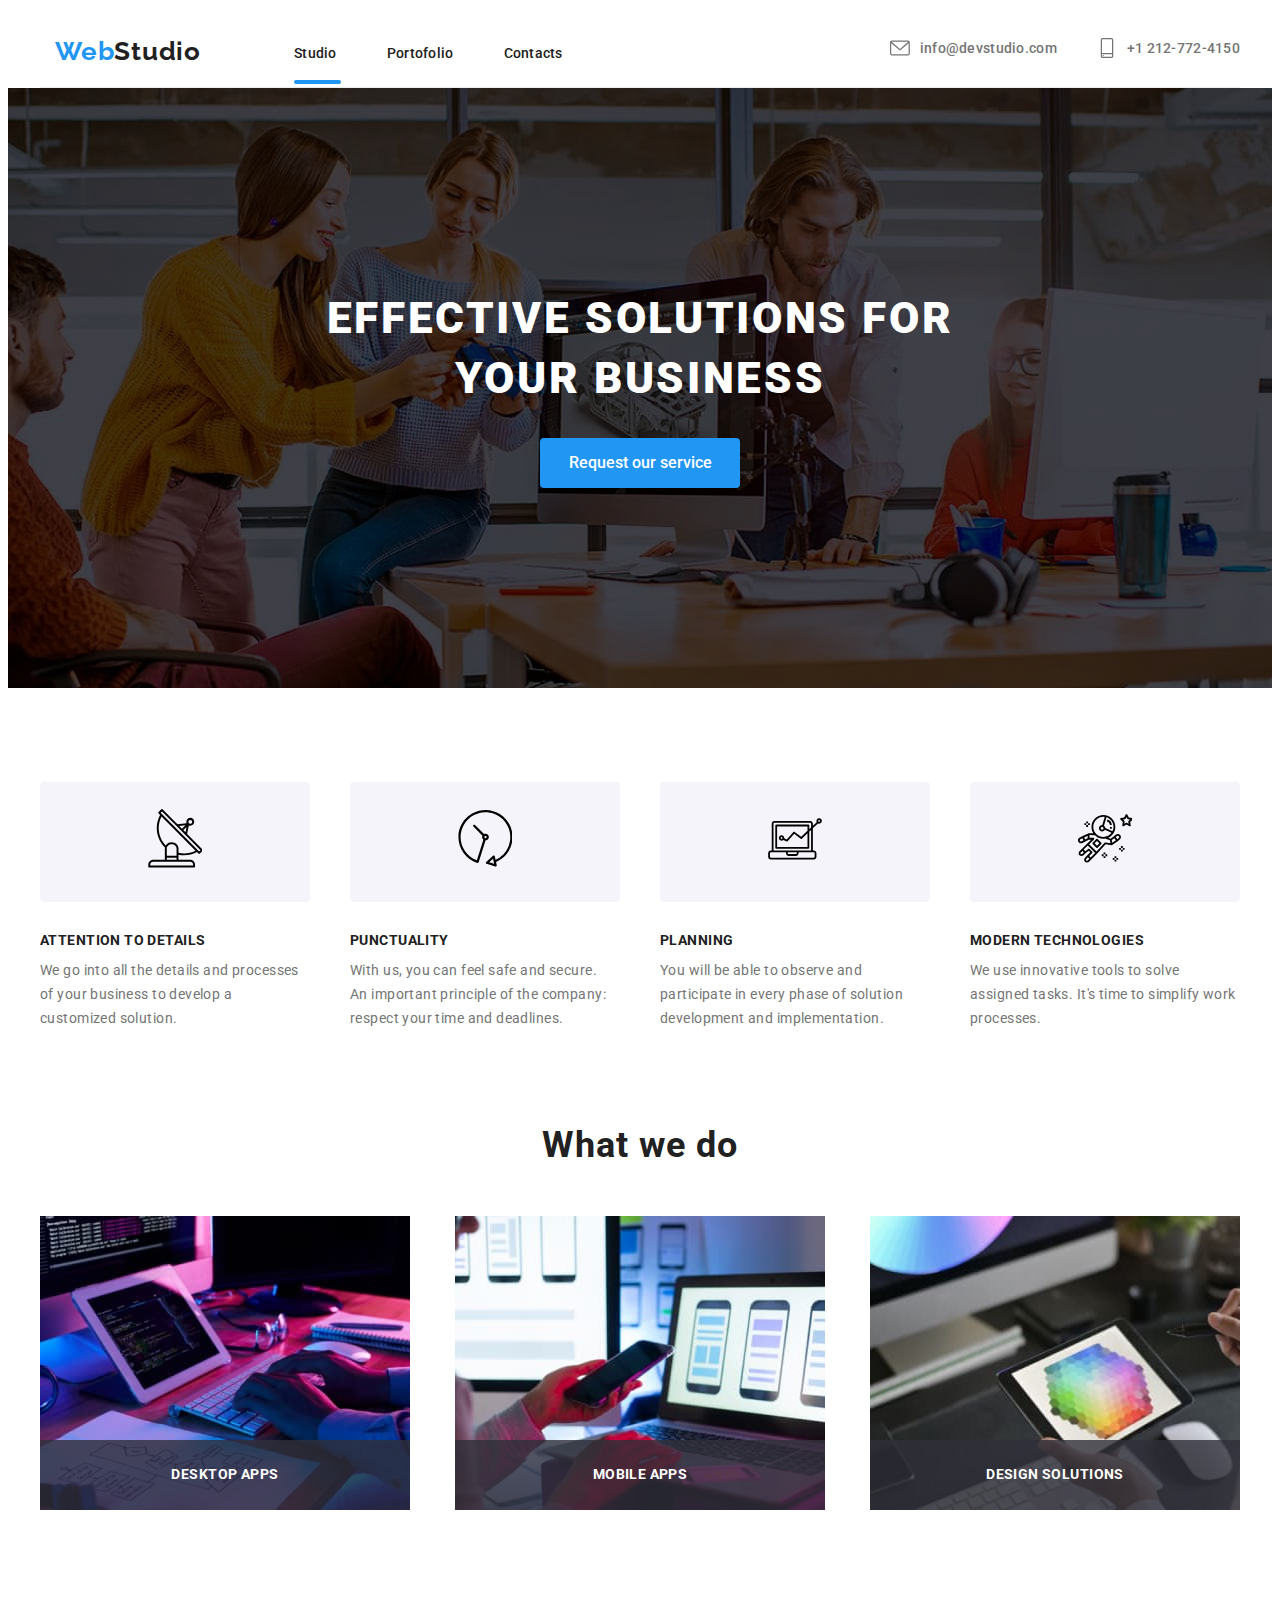
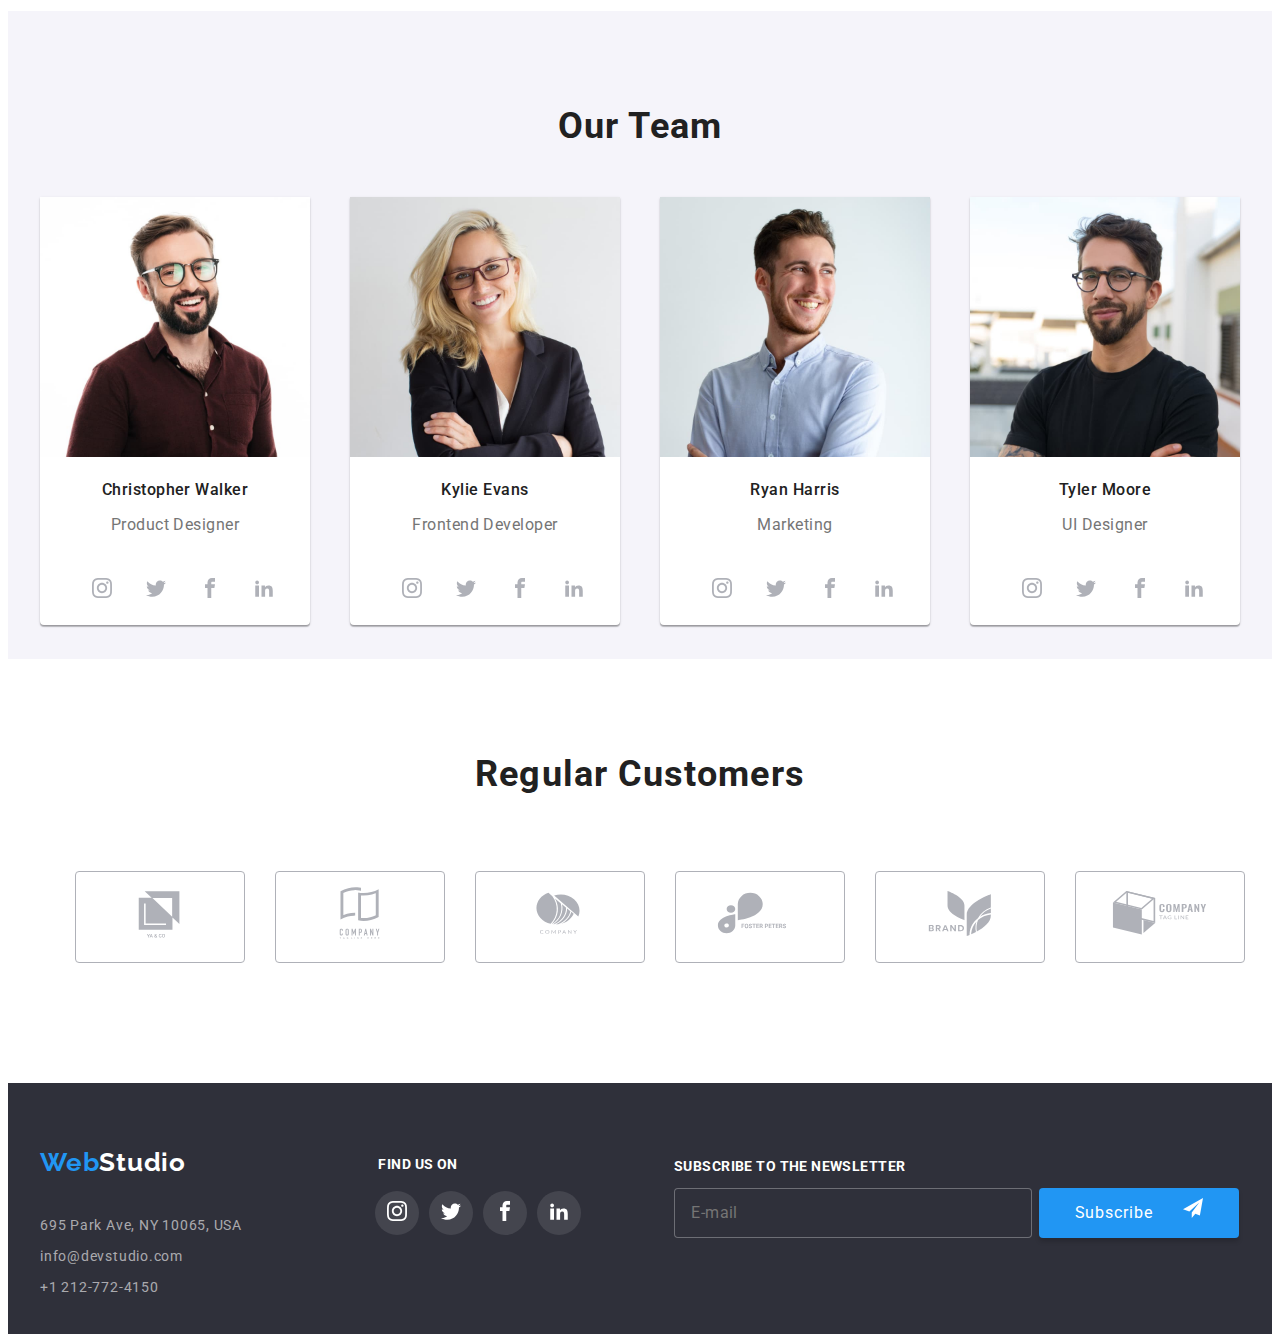
==== index.html @ bb729110 "Previous files" ====
<!DOCTYPE html>
<html lang="en">
  <head>
    <meta charset="UTF-8" />
    <meta http-equiv="X-UA-Compatible" content="IE=edge" />
    <meta name="viewport" content="width=device-width, initial-scale=1.0" />
    <link rel="preconnect" href="https://fonts.googleapis.com" />
    <link rel="preconnect" href="https://fonts.gstatic.com" crossorigin />
    <link
      href="https://fonts.googleapis.com/css2?family=Raleway:wght@700&family=Roboto:wght@400;500;700;900&display=swap"
      rel="stylesheet"
    />
    <link
      rel="stylesheet"
      href="node_modules/modern-normalize/modern-normalize.css"
    />
    <link rel="stylesheet" href="styles/styles.css" />
    <title>WebStudio</title>
  </head>
  <body>
    <div class="modal is-hidden" data-modal>
      <div class="inside-modal">
        <button class="modal-button" data-modal-close>
          <svg class="modal-svg"  >
                  <use href="images/icons.svg#icon-close-black-18dp-2-1"></use>
                </svg>
        </button>
        <div>
          <form class="formular-modal">
             <p class="title-modal"> Leave your information and we'll call you back</p>
             <div class="form-modal" > 
              <label class="label-modal"> Name
                <svg class="svg-name" width="12" height="12"  >
                  <use href="images/icons.svg#icon-Vector-5"></use>
                </svg>
                 <input class="modal-input"  type="name" name="name"  required/>
                </label>
           
            </div>
            <div class="form-modal">
             <label class="label-modal">
                Telephone
                <svg class="svg-name"  width="13" height="13"  >
                  <use href="images/icons.svg#icon-Vector-6"></use>
                </svg>
               <input class="modal-input" type="tel" name="phone_number" required />
            </label>
            </div>
            <div class="form-modal">
           <label class="label-modal">
           E-mail
                <svg class="svg-name" width="12" height="12"  >
                  <use href="images/icons.svg#icon-Vector-7"></use>
                </svg>
              <input class="modal-input" type="email" name="email" required/>
           </label>
            </div>
            <div class="form-modal">
              <label class="label-modal">
           Comments
         <textarea class="modal-input-feedback label-modal" name="feedback" placeholder="Enter the text"></textarea>
          </label>
          </div>
        <label class="label-modal terms">
         
          <input class="checkbox" type="checkbox" name="Terms" required>
          <span class="replace-checkbox">
              <svg  >
                  <use href="images/icons.svg#check-mark"></use>
                </svg>
              </span>
          I agree with the letter and accept the<a class="condition" href="">Terms and Conditions</a> 
        </label>
           <label >
         <button class="button-formular" type="submit">Send</button>
         </form>
        </div>
      </div>
    </div>
    <div class="container-header">
      <div class="section">
        <header class="header">
          <h2 class="logo">
            <a class="title" href="index.html"
              >Web<span class="title2">Studio</span></a>
          </h2>
          <nav>
            <ul class="unstyled-list navigation-list">
              <li class="left-navigation-item">
                <a class="navigation-item active-link" href="index.html">Studio</a>
              </li>
              <li class="left-navigation-item">
                <a class="navigation-item" href="portofolio.html">Portofolio</a>
              </li>
              <li lass="left-navigation-item">
                <a class="navigation-item" href="contacts.html">Contacts</a>
              </li>
           </ul>
          </nav>
          <ul class="unstyled-list right-navigation-list">
            <li class="icon-item-header">
              <a class="navigation-item right-item"  href="mailto:info@devstudio.com">info@devstudio.com
                <svg class="navigation-item" width="20" height="20" fill="#757575">
                  <use href="images/icons.svg#icon-envelope-hover-1"></use>
                </svg>
                 </a>
            </li>
            <li class="icon-item-header">
                <a class="navigation-item right-item " href="tel:+12127724150"
                >+1 212-772-4150 
                <svg class="navigation-item" width="20" height="20" fill="#757575">
                  <use  href="images/icons.svg#icon-smartphone"></use>
                </svg>
              </a>
            </li>
          </ul>
        </header>
      </div>
    </div>
    <main>
      <div class="container-main">
        <div class="section">
          <section class="hero-section">
            <h1 class="title-main">
              EFFECTIVE SOLUTIONS FOR <br />
              YOUR BUSINESS
            </h1>
            <button data-modal-open class="main-button">Request our service</button>
          </section>
        </div>
      </div>
      <div class="container">
        <div class="section">
          <section>
            <ul class="unstyled-list objectives-list">
              <li >
                <div class="container-icon">
                    <a  href="">
                   <svg  width="54.83" height="60.66">
                  <use href="images/icons.svg#icon-Vector"></use>
                </svg>
              </a>
            </div> 
                <h3 class="objectives-item">ATTENTION TO DETAILS</h3>
                <p class="objectives-explication">
                  We go into all the details and processes
                  <br />
                  of your business to develop a <br />
                  customized solution.
                </p>
              </li>
              <li>
           <div class="container-icon">
               <a  href="">
                <svg width="54.83" height="60.66">
                  <use href="images/icons.svg#icon-Vector-4"></use>
                </svg>
              </a>
            </div> 
                <h3 class="objectives-item">PUNCTUALITY</h3>
                <p class="objectives-explication">
                  With us, you can feel safe and secure.
                  <br />
                  An important principle of the company:
                  <br />
                  respect your time and deadlines.
                </p>
              </li>
              <li>
               <div class="container-icon">   
                <a class="objectives-icon"   href="">
                <svg  width="70" height="53.69">
                  <use href="images/icons.svg#icon-Vector-2"></use>
                </svg>
              </a>
            </div>
                <h3 class="objectives-item">PLANNING</h3>
                <p class="objectives-explication">
                  You will be able to observe and <br />
                  participate in every phase of solution
                  <br />
                  development and implementation.
                </p>
              </li>
              <li>
                  <div class="container-icon">
                    <a  href="">
                <svg  width="54.83" height="60.66">
                  <use href="images/icons.svg#icon-astronaut-1"></use>
                </svg>
              </a>
            </div> 
                <h3 class="objectives-item">MODERN TECHNOLOGIES</h3>
                <p class="objectives-explication">
                  We use innovative tools to solve <br />
                  assigned tasks. It's time to simplify work
                  <br />
                  processes.
                </p>
              </li>
            </ul>
          </section>
        </div>
      </div>
      <div class="container">
        <div class="section">
          <section>
            <h2 class="job-title">What we do</h2>

            <ul class="unstyled-list job-list">
              <li>
                <img
                  height="294"
                  width="370"
                  src="images/comp3.jpg"
                  alt="comp1"
                />
                <div class="name-apps"> DESKTOP APPS</div>
              </li>
              <li>
                <img
                  height="294"
                  width="370"
                  src="images/comp2.jpg"
                 
                  alt="comp2"
                />
                 <div class="name-apps"> MOBILE APPS</div>
              </li>
              <li>
                <img
                  height="294"
                  width="370"
                  src="images/comp.jpg"
                  alt="comp3"
                />
                 <div class="name-apps"> DESIGN SOLUTIONS</div>
              </li>
            </ul>
          </section>
        </div>
      </div>
      <div class="container-team">
        <div class="section">
          <section class="team-section">
            <h2 class="team-title">Our Team</h2>
            <ul class="unstyled-list member-list">
              <li>
                <div class="member-list-item">
                  <img
                    height="260"
                    width="270"
                    src="images/img.jpg"
                    alt="chris"
                  />
                  <h3 class="name-item">Christopher Walker</h3>
                  <p class="job-item">Product Designer</p>
                  <div class="sm-icons">
                    <ul class="unstyled-list">
                      <li class="icon-item">
                        <a href="">
                           <svg class="item-svg" width="20" height="20">
                            <use href="images/icons.svg#icon-instagram"></use>
                          </svg>
                        </a>
                      </li>
                      <li class="icon-item">
                        <a href="">
                          <svg class="item-svg" width="20" height="20">
                            <use href="images/icons.svg#icon-twitter"></use>
                          </svg>
                        </a>
                      </li>
                      <li class="icon-item">
                        <a href="">
                          <svg class="item-svg" width="20" height="20">
                            <use href="images/icons.svg#icon-facebook"></use>
                          </svg>
                        </a>
                      </li>
                      <li class="icon-item">
                        <a href="">
                          <svg class="item-svg" width="20" height="20">
                            <use href="images/icons.svg#icon-linkedin2"></use>
                          </svg>
                        </a>
                      </li>
                    </ul>
                  </div>
                </div>
              </li>
              <li>
                <div class="member-list-item">
                  <img
                    height="260"
                    width="270"
                    src="images/img-1.jpg"
                    alt="kylie"
                  />
                  <h3 class="name-item">Kylie Evans</h3>
                  <p class="job-item">Frontend Developer</p>
                  <div class="sm-icons">
                    <ul class="unstyled-list">
                      <li class="icon-item">
                        <a  href="">
                          <svg class="item-svg" width="20" height="20">
                            <use href="images/icons.svg#icon-instagram"></use>
                          </svg>
                        </a>
                      </li>
                      <li class="icon-item">
                        <a href="">
                          <svg class="item-svg" width="20" height="20">
                            <use href="images/icons.svg#icon-twitter"></use>
                          </svg>
                        </a>
                      </li>
                      <li class="icon-item">
                        <a href="">
                          <svg class="item-svg" width="20" height="20">
                            <use href="images/icons.svg#icon-facebook"></use>
                          </svg>
                        </a>
                      </li>
                      <li class="icon-item">
                        <a href="">
                          <svg class="item-svg" width="20" height="20">
                            <use href="images/icons.svg#icon-linkedin2"></use>
                          </svg>
                        </a>
                      </li>
                    </ul>
                  </div>
                </div>
              </li>
              <li>
                <div class="member-list-item">
                  <img
                    height="260"
                    width="270"
                    src="images/img-2.jpg"
                    alt="ryan"
                  />
                  <h3 class="name-item">Ryan Harris</h3>
                  <p class="job-item">Marketing</p>
                  <div class="sm-icons">
                    <ul class="unstyled-list">
                      <li class="icon-item">
                        <a href="">
                          <svg class="item-svg" width="20" height="20">
                            <use href="images/icons.svg#icon-instagram"></use>
                          </svg>
                        </a>
                      </li>
                      <li class="icon-item">
                        <a href="">
                          <svg class="item-svg" width="20" height="20">
                            <use href="images/icons.svg#icon-twitter"></use>
                          </svg>
                        </a>
                      </li>
                      <li class="icon-item">
                        <a href="">
                          <svg class="item-svg" width="20" height="20">
                            <use href="images/icons.svg#icon-facebook"></use>
                          </svg>
                        </a>
                      </li>
                      <li class="icon-item">
                        <a href="">
                          <svg class="item-svg" width="20" height="20">
                            <use href="images/icons.svg#icon-linkedin2"></use>
                          </svg>
                        </a>
                      </li>
                    </ul>
                  </div>
                </div>
              </li>
              <li>
                <div class="member-list-item">
                  <img
                    height="260"
                    width="270"
                    src="images/img-3.jpg"
                    alt="tyler"
                  />
                  <h3 class="name-item">Tyler Moore</h3>
                  <p class="job-item">UI Designer</p>
                  <div class="sm-icons">
                    <ul class="unstyled-list team-icons">
                      <li class="icon-item">
                        <a href="">
                          <svg class="item-svg" width="20" height="20">
                            <use href="images/icons.svg#icon-instagram"></use>
                          </svg>
                        </a>
                      </li>
                      <li class="icon-item">
                        <a href="">
                          <svg class="item-svg" width="20" height="20">
                            <use href="images/icons.svg#icon-twitter"></use>
                          </svg>
                        </a>
                      </li>
                      <li class="icon-item">
                        <a href="">
                          <svg class="item-svg" width="20" height="20">
                            <use href="images/icons.svg#icon-facebook"></use>
                          </svg>
                        </a>
                      </li>
                      <li class="icon-item">
                        <a href="">
                          <svg class="item-svg" width="20" height="20">
                            <use href="images/icons.svg#icon-linkedin2"></use>
                          </svg>
                        </a>
                      </li>
                    </ul>
                  </div>
                </div>
              </li>
            </ul>
          </section>
        </div>
      </div>
         <div class="container">
        <div class="section">
          <section class="customers">
            <h2 class="customer-title">Regular Customers</h2>
            <ul class="unstyled-list list-customers">
              <li class="customer-item">
                <a href="">
                  <svg class="item-svg-customer" width="106" height="60" fill="#afb1b8">
                    <use href="images/icons.svg#icon-Logo-5"></use>
                  </svg>
                </a>
              </li>
               <li class="customer-item">
                <a href="">
                  <svg class="item-svg-customer" width="106" height="60" fill="#afb1b8">
                    <use href="images/icons.svg#icon-Logo-4"></use>
                  </svg>
                </a>
              </li>
               <li class="customer-item">
                <a href="">
                  <svg class="item-svg-customer" width="106" height="60" fill="#afb1b8">
                    <use href="images/icons.svg#icon-Logo-3"></use>
                  </svg>
                </a>
              </li>
               <li class="customer-item">
                <a href="">
                  <svg class="item-svg-customer" width="106" height="60" fill="#afb1b8">
                    <use href="images/icons.svg#icon-Logo-2"></use>
                  </svg>
                </a>
              </li>
               <li class="customer-item">
                <a href="">
                  <svg class="item-svg-customer" width="106" height="60" fill="#afb1b8">
                    <use href="images/icons.svg#icon-Logo-1"></use>
                  </svg>
                </a>
              </li>
               <li class="customer-item">
                <a href="">
                  <svg class="item-svg-customer" width="106" height="60" fill="#afb1b8">
                    <use href="images/icons.svg#icon-Logo"></use>
                  </svg>
                </a>
              </li>
            </ul>
          </section>
        </div>
         </div>
    </main>
    <div class="container-footer">
      <div class="section">
        <footer class="footer">
          <div class="contact-footer">
          <h2 class="logo-footer">
            <a class="title" href="index.html"
              >Web<span class="title-white">Studio</span></a
            >
          </h2>
          <address>
            <ul class="unstyled-list address-footer">
              <li>
                <a
                  class="item-footer"
                  href="https://www.bing.com/maps?ty=18&q=695+Park+Ave%2C+New+York%2C+New+York+10065%2C+Statele+Unite+Ale+Americii&mb=40.772362%7E-73.971508%7E40.764636%7E-73.957908&ppois=40.768499_-73.964708_695+Park+Ave%2C+New+York%2C+New+York+10065%2C+Statele+Unite+Ale+Americii_%7E&cp=40.768582%7E-73.794479&v=2&sV=1&FORM=MIRE&qpvt=695+Park+Ave%2C+NY+10065%2C+USA+map&lvl=11.0"
                  >695 Park Ave, NY 10065, USA</a
                >
              </li>
              <li>
                <a class="item-footer" href="mailto:info@devstudio.com"
                  >info@devstudio.com</a
                >
              </li>
              <li>
                <a class="item-footer" href="tel:+12127724150"
                  >+1 212-772-4150</a
                >
              </li>
            </ul>
            
          </address>
          </div>
                  <div class="svg-footer">
               <h4 class="find-us-title">Find us on</h4>
              <ul class="unstyled-list footer-list-svg">
                <li class="svg-footer-item">
                    <a href="">
                          <svg class="item-svg"  width="20" height="20" fill="white">
                            <use class="item-svg" href="images/icons.svg#icon-instagram"></use>
                          </svg>
                        </a>
                </li>
                  <li class="svg-footer-item">
                    <a href="">
                          <svg class="item-svg" width="20" height="20" fill="white">
                            <use href="images/icons.svg#icon-twitter"></use>
                          </svg>
                        </a>
                </li>
                  <li class="svg-footer-item">
                    <a href="">
                          <svg class="item-svg" width="20" height="20" fill="white">
                            <use href="images/icons.svg#icon-facebook"></use>
                          </svg>
                        </a>
                </li>
                  <li class="svg-footer-item">
                    <a href="">
                          <svg class="item-svg" width="20" height="20" fill="white">
                            <use href="images/icons.svg#icon-linkedin2"></use>
                          </svg>
                        </a>
                </li>
              </ul>
            </div>
            <div class="formular-footer">
            <form>
              <label>
                <p class="subscribe-footer">Subscribe to the newsletter</p>
                <input class="form-input" type="email" name="email" required  placeholder="E-mail" />
              </label>
             <button class="form-button" type="submit">Subscribe
               <svg class="svg-form"  width="20" height="20" fill="white">
                 <use  href="images/icons.svg#icon-icon-send"></use>
                </svg>
             </button>
            </form>
          </div>
          </div>
          
        </footer>
      </div>
    </div>
     <script src="./js/modal.js"></script>
  </body>
</html>
---- styles/styles.css ----
body {
  font-family: "Roboto";
  font-style: normal;
  font-weight: 400;
  font-size: 26px;
  line-height: 31px;
  letter-spacing: 0.03em;
}
.container {
  width: 1200px;
  margin: 0px auto;
}
.section {
  width: 1200px;
  margin: auto;
  padding: 94px, 0px;
}
.unstyled-list {
  list-style: none;
}

/*HeaderSection*/
.container-header {
  background-color: #ffffff;
}
.header {
  background-color: #ffffff;
  box-sizing: border-box;
  width: 100%;
  height: 80px;
  display: flex;
  border-bottom: 1px solid #ececec;
}
.logo {
  margin: 24px 93px 25px 15px;
}
.title {
  font-family: "Raleway";
  font-style: normal;
  line-height: 31px;
  font-size: 26px;
  text-decoration: none;
  color: #2196f3;
}

.navigation-item {
  color: #212121;
  font-weight: 500;
  font-size: 14px;
  line-height: 16px;
  letter-spacing: 0.02em;
  text-decoration: none;
  transition: color 250ms cubic-bezier(0.4, 0, 0.2, 1);
}

.title {
  font-family: "Raleway";
  font-style: normal;
  line-height: 31px;
  font-size: 26px;
  text-decoration: none;
  color: #2196f3;
}

.title2 {
  color: #212121;
}

.title-white {
  color: #ffffff;
}
.navigation-list {
  display: flex;
  align-items: center;
  gap: 50px;
  padding: 0;
}
.right-navigation-list {
  display: flex;
  gap: 40px;
  margin: 0px 0px 0px auto;
  padding: 0;
  align-items: center;
  justify-content: center;
}
.right-item {
  color: #757575;
  display: flex;
  flex-direction: row-reverse;
  gap: 10px;
  justify-content: center;
  align-items: center;
}

.icon-item-header {
  display: flex;
  align-items: center;
  justify-content: center;
  gap: 10px;
  transition: color 250ms cubic-bezier(0.4, 0, 0.2, 1);
}
.icon-item-header a:hover {
  color: #2196f3;
  stroke: #2196f3;
}
.head-section {
  width: 100%;
  background-color: blue;
}
.navigation-item.active-link {
  position: relative;
}
.navigation-item.active-link::after {
  content: "";
  border: 2px solid #2196f3;
  width: 100%;
  position: absolute;
  bottom: -23px;
  border-radius: 4px;
  visibility: hidden;
  left: 0;
}

.navigation-item.active-link::after {
  visibility: visible;
}
.navigation-item:hover,
.navigation-item:focus {
  color: #2196f3;
}
/* HeroSection */

.container-main {
  background-image: url(..//images/backgroundimage.jpg);
  background-color: #757575;
  background-blend-mode: multiply;
  background-position: center;
  background-repeat: no-repeat;
  background-attachment: scroll;
  object-fit: cover;
}

.hero-section {
  box-sizing: border-box;
  width: 100%;
  height: 600px;
  display: flex;
  flex-direction: column;
  align-items: center;
}
.title-main {
  font-weight: 900;
  font-size: 44px;
  line-height: 60px;
  text-align: center;
  letter-spacing: 0.06em;
  text-transform: uppercase;
  color: #ffffff;
  margin: 0px;
  padding-top: 200px;
  margin-bottom: 30px;
}
.main-button {
  font-family: "Roboto";
  font-weight: 500;
  font-size: 16px;
  line-height: 26px;
  text-align: center;
  width: 200px;
  height: 50px;
  left: 700px;
  top: 430px;
  background: #2196f3;
  box-shadow: 0px 4px 4px rgba(0, 0, 0, 0.15);
  border-radius: 4px;
  color: #ffffff;
  padding: 10px 19px 10px 20px;
  border: none;
}

/*ObjectivesSection*/
.objectives-list {
  display: flex;
  align-items: center;
  justify-content: space-between;
  gap: 30px;
  margin: 0px;
  padding: 94px 0px;
}
.objectives-item {
  font-size: 14px;
  line-height: 16px;
  letter-spacing: 0.03em;
  text-transform: uppercase;
  color: #212121;
  margin: 0px;
}

.objectives-explication {
  font-size: 14px;
  line-height: 24px;
  letter-spacing: 0.03em;
  color: #757575;
  margin: 10px 0px 0px 0px;
}

.container-icon {
  display: flex;
  margin-bottom: 30px;
  width: 270px;
  height: 120px;
  background: #f5f4fa;
  border-radius: 4px;
  justify-content: center;
  align-items: center;
}

/*JobSection*/
.job-title,
.team-title,
.customer-title {
  text-align: center;
  font-size: 36px;
  line-height: 42px;
  text-align: center;
  letter-spacing: 0.03em;
  color: #212121;
  margin: 0px 0px 50px 0px;
}

.job-list {
  display: flex;
  align-items: center;
  justify-content: space-between;
  padding: 0px;
  gap: 30px;
  margin: 0px;
  padding: 0px 0px 94px 0px;
}
.job-list li {
  position: relative;
}

.name-apps {
  position: absolute;
  top: 224px;
  width: 370px;
  height: 70px;
  display: flex;
  justify-content: center;
  align-items: center;
  background: rgba(47, 48, 58, 0.8);
  z-index: 11;
  font-weight: 700;
  font-size: 14px;
  line-height: 1.14;

  letter-spacing: 0.03em;
  text-transform: uppercase;
  color: #ffffff;
}
/*TeamSection*/

.container-team {
  background-color: #f5f4fa;
}
.team-section {
  box-sizing: border-box;
  width: 100%;
  height: 648px;
  background-color: #f5f4fa;
  padding: 94px 0px;
  margin: 0px auto;
}

.member-list {
  display: flex;
  align-items: center;
  justify-content: space-between;
  gap: 30px;
  margin: 0px;
  padding: 0px;
}
.member-list-item {
  box-sizing: border-box;
  width: 270px;
  height: 428px;
  left: 215px;
  top: 1635px;
  background: #ffffff;
  box-shadow: 0px 1px 3px rgba(0, 0, 0, 0.12), 0px 1px 1px rgba(0, 0, 0, 0.14),
    0px 2px 1px rgba(0, 0, 0, 0.2);
  border-radius: 0px 0px 4px 4px;
}

.name-item {
  font-weight: 500;
  font-size: 16px;
  line-height: 19px;
  text-align: center;
  letter-spacing: 0.03em;
  color: #212121;
}

.job-item {
  font-weight: 400;
  font-size: 16px;
  line-height: 19px;
  text-align: center;
  letter-spacing: 0.03em;
  color: #757575;
}
.sm-icons {
  display: flex;
  padding-top: 16px;
}
.sm-icons ul {
  display: flex;
  gap: 10px;
}
.icon-item {
  display: flex;
  width: 44px;
  height: 44px;
  border-radius: 50%;
  align-items: center;
  justify-content: center;
  transition: background-color 250ms cubic-bezier(0.4, 0, 0.2, 1);
}

.icon-item a {
  display: flex;
  color: #afb1b8;
}
.team.icons {
  display: flex;
}
.icon-item svg {
  fill: currentColor;
}
.customers {
  display: flex;
  height: 184;
  flex-direction: column;
  align-items: center;
  justify-content: center;
  padding: 94px 0;
}
.list-customers {
  display: flex;
  gap: 30px;
  align-items: center;
  justify-content: center;
  padding-top: -44px;
}
.customer-item {
  display: flex;
  box-sizing: border-box;
  width: 170px;
  height: 92px;
  border: 1px solid #afb1b8;
  border-radius: 4px;
  align-items: center;
  justify-content: center;
  transition: border-color 250ms cubic-bezier(0.4, 0, 0.2, 1),
    fill 250ms cubic-bezier(0.4, 0, 0.2, 1);
}
.customer-item:hover {
  border-color: #2196f3;
  fill: #2196f3;
  cursor: pointer;
}
/*Footer*/
.container-footer {
  background-color: #2f303a;
}
.footer {
  display: flex;
  gap: 93px;
}

.contact-footer {
  box-sizing: border-box;
  height: 251px;
  display: flex;
  flex-direction: column;
  justify-content: space-around;
  gap: 28px;
  padding: 60px 0px 60px 0px;
}
.logo-footer {
  margin: 0px;
}
.address-footer {
  margin: 0px;
  padding: 0px;
}
.item-footer {
  font-weight: 400;
  font-size: 14px;
  font-style: normal;
  line-height: 16px;
  text-decoration: none;
  color: rgba(255, 255, 255, 0.6);
  transition: color 250ms cubic-bezier(0.4, 0, 0.2, 1);
}
.item-footer:hover {
  color: #2196f3;
  cursor: pointer;
}
.find-us-title {
  font-family: "Roboto";
  font-style: normal;
  font-weight: 700;
  font-size: 14px;
  line-height: 16px;
  letter-spacing: 0.03em;
  text-transform: uppercase;
  color: #ffffff;
  margin-top: 0px;
  padding-right: 80px;
}
.svg-footer {
  display: flex;
  flex-direction: column;
  align-items: center;
  justify-content: center;
}
.footer-list-svg {
  display: flex;
  gap: 10px;
  margin-top: 0px;
}
.svg-footer-item {
  display: flex;
  align-items: center;
  justify-content: center;
  background: rgba(255, 255, 255, 0.1);
  color: #ffffff;
  width: 44px;
  height: 44px;
  border-radius: 50%;
  transition-property: background-color 250ms cubic-bezier(0.4, 0, 0.2, 1);
}
.svg-footer-item:hover,
.icon-item:hover {
  cursor: pointer;
  background-color: #2196f3;
}
.formular-footer {
  display: flex;
  flex-direction: column;
  justify-content: center;
  align-items: center;
  margin-top: -35px;
}
.form-input {
  box-sizing: border-box;
  width: 358px;
  height: 50px;
  border: 1px solid rgba(255, 255, 255, 0.3);
  border-radius: 4px;
  background-color: #2f303a;
  font-family: "Roboto";
  font-style: normal;
  font-weight: 400;
  font-size: 16px;
  line-height: 20px;
  padding-left: 16px;
  align-items: center;
  letter-spacing: 0.03em;
  outline: none;
  color: rgba(255, 255, 255, 0.6);
  transition: border 250ms cubic-bezier(0.4, 0, 0.2, 1);
}
.form-input:hover,
.form-input:focus {
  border: 2px solid #188ce8;
}
.form-button {
  width: 200px;
  height: 50px;
  margin-left: 0px;
  background: #2196f3;
  box-shadow: 0px 4px 4px rgba(0, 0, 0, 0.15);
  border-radius: 4px;
  font-family: "Roboto";
  font-style: normal;
  font-size: 16px;
  line-height: 30px;
  justify-content: center;
  align-items: center;
  text-align: center;
  letter-spacing: 0.06em;
  color: #ffffff;
  border: none;
  transition: background 250ms cubic-bezier(0.4, 0, 0.2, 1);
}
.form-button:hover,
.form-button:focus {
  background: #188ce8;
}
.svg-form {
  padding-left: 25px;
  align-items: center;
  justify-content: center;
}
.subscribe-footer {
  font-family: "Roboto";
  font-style: normal;
  font-weight: 700;
  font-size: 14px;
  line-height: 16px;
  letter-spacing: 0.03em;
  text-transform: uppercase;
  color: #ffffff;
  padding-right: 69px;
}

/*PortofolioPage*/

.buttons-list {
  display: flex;
  gap: 8px;
  justify-content: center;
  padding: 94px 0px 50px 0px;
  margin: 0px;
}
.button-item {
  height: 38px;
  background: #f5f4fa;
  border-radius: 4px;
  border: none;
  cursor: pointer;
  padding: 6px 22px 6px 22px;
  text-align: center;
  font-family: "Roboto";
  font-weight: 500;
  font-size: 16px;
  line-height: 26px;
  text-align: center;
  transition: background-color 250ms cubic-bezier(0.4, 0, 0.2, 1),
    color 250ms cubic-bezier(0.4, 0, 0.2, 1),
    box-shadow 250ms cubic-bezier(0.4, 0, 0.2, 1);
}

.button-item:hover {
  background-color: #2196f3;
  color: #ffffff;
  box-shadow: 0px 2px rgba(0, 0, 0, 0.1);
  cursor: pointer;
}

.cards-list {
  display: flex;
  gap: 30px;
  flex-wrap: wrap;
  padding-left: 0;
  margin: 0;
  padding-bottom: 96px;
}
.overlay-list {
  display: flex;
  flex-direction: column;
  transition: box-shadow 250ms cubic-bezier(0.4, 0, 0.2, 1);
}
.overlay-container {
  height: 294px;
  overflow: hidden;
  position: relative;
}

.overlay {
  position: absolute;
  width: 370px;
  height: 294px;
  background: rgba(33, 150, 243, 0.9);
  font-weight: 400;
  font-size: 18px;
  line-height: 1.55;
  letter-spacing: 0.03em;
  color: #ffffff;
  transform: translateY(100%);
  transition: transform 250ms cubic-bezier(0.4, 0, 0.2, 1);
}

.card-details {
  border-left: 1px solid #eeeeee;
  border-bottom: 1px solid #eeeeee;
  border-right: 1px solid #eeeeee;
  padding-left: 24px;
}

.overlay-list:hover {
  box-shadow: 0px 1px 1px rgba(0, 0, 0, 0.12), 0px 4px 4px rgba(0, 0, 0, 0.06),
    1px 4px 6px rgba(0, 0, 0, 0.16);
  cursor: pointer;
}

.card-title {
  font-weight: 700;
  font-size: 18px;
  line-height: 2;
  letter-spacing: 0.06em;
}

.card-description {
  font-weight: 400;
  font-size: 16px;
  line-height: 1.87;
  letter-spacing: 0.03em;
  color: #757575;
}

.overlay p {
  padding: 63px 24px 91px 24px;
}
.overlay-list:hover .overlay {
  transform: translateY(-101%);
  overflow: visible;
}
.item-svg {
  transition: fill 250ms cubic-bezier(0.4, 0, 0.2, 1);
}
.item-svg:hover {
  fill: #ffffff;
  cursor: pointer;
}
.item-svg-customer:hover {
  fill: #2196f3;
  cursor: pointer;
}
.item-svg-customer {
  transition: fill 250ms cubic-bezier(0.4, 0, 0.2, 1);
}

/*Modal*/
.modal {
  background: rgba(0, 0, 0, 0.2);
  position: fixed;
  width: 100%;
  height: 100%;
  z-index: 10;
  display: flex;
  justify-content: center;
  align-items: center;
  transition: opacity 250ms linear;
}
.is-hidden {
  visibility: hidden;
  opacity: 0;
}
.inside-modal {
  position: relative;
  width: 528px;
  height: 581px;
  background: #ffffff;
  box-shadow: 0px 1px 3px rgba(0, 0, 0, 0.12), 0px 1px 1px rgba(0, 0, 0, 0.14),
    0px 2px 1px rgba(0, 0, 0, 0.2);
  border-radius: 4px;
}
.modal-button {
  position: absolute;
  top: 8px;
  right: 8px;
  border-radius: 50%;
  display: flex;
  justify-content: center;
  align-items: center;
  box-sizing: border-box;
  width: 30px;
  height: 30px;
  background: #ffffff;
  border: 1px solid rgba(0, 0, 0, 0.1);
  transition: fill 250ms cubic-bezier(0.4, 0, 0.2, 1);
}
.modal-button:hover {
  fill: #2196f3;
  cursor: pointer;
}
.formular-modal {
  display: flex;
  flex-direction: column;
  font-family: "Roboto";
  font-style: normal;
  font-weight: 400;
  font-size: 12px;
  line-height: 14px;
  letter-spacing: 0.01em;
  color: #757575;
  gap: 10px;
  justify-content: center;
  align-items: center;
  padding: 40px;
}
.title-modal {
  align-items: center;
  font-family: "Roboto";
  font-style: normal;
  font-weight: 700;
  font-size: 20px;
  line-height: 23px;
  text-align: center;
  letter-spacing: 0.03em;
  color: #212121;
  margin-top: -5px;
}
.modal-input {
  box-sizing: border-box;
  width: 448px;
  height: 40px;
  border: 1px solid rgba(33, 33, 33, 0.2);
  border-radius: 4px;
  padding-left: 40px;
  outline: none;
  transition: border 250ms cubic-bezier(0.4, 0, 0.2, 1);
}
.modal-input:hover,
.modal-input-feedback:hover {
  border: 2px solid #2196f3;
  cursor: pointer;
}

.label-modal:hover {
  fill: #2196f3;
  cursor: pointer;
}

.modal-input:focus,
.modal-input-feedback:focus {
  border: 2px solid #2196f3;
}

.modal-input-feedback {
  box-sizing: border-box;
  width: 448px;
  height: 120px;
  border: 1px solid rgba(33, 33, 33, 0.2);
  border-radius: 4px;
  resize: none;
  font-family: "Roboto";
  font-style: normal;
  font-size: 14px;
  line-height: 16px;
  letter-spacing: 0.01em;
  padding: 12px 16px;
  color: rgba(117, 117, 117, 0.5);
  outline: none;
  transition: border 250ms cubic-bezier(0.4, 0, 0.2, 1);
}
.label-modal {
  display: flex;
  flex-direction: column;
  position: relative;
  transition: fill 250ms cubic-bezier(0.4, 0, 0.2, 1);
}

.svg-name {
  position: absolute;
  left: 15px;
  top: 50%;
}
.terms {
  flex-direction: row;
  gap: 8px;
  justify-content: center;
  align-items: center;
  margin-top: 10px;
  margin-bottom: 20px;
  font-size: 14px;
  line-height: 24px;
  letter-spacing: 0.03em;
  color: #757575;
}
.replace-checkbox {
  width: 16px;
  height: 15px;
  border: 2px solid black;
  border-radius: 2px;
  display: flex;
  justify-content: center;
  align-items: center;
}
.condition {
  color: #2196f3;
}
.checkbox {
  display: none;
}
.terms svg {
  width: 16px;
  height: 16px;
  position: static;
  opacity: 0;
  fill: #ffffff;
}
.formular-modal input[type="checkbox"]:checked + .replace-checkbox svg {
  opacity: 1;
}
.formular-modal input[type="checkbox"]:checked + .replace-checkbox {
  background: #2196f3;
  border: #2196f3;
}
.button-formular {
  width: 200px;
  height: 50px;
  background: #188ce8;
  box-shadow: 0px 4px 4px rgba(0, 0, 0, 0.15);
  border-radius: 4px;
  font-weight: 700;
  font-size: 16px;
  line-height: 30px;
  display: flex;
  align-items: center;
  text-align: center;
  justify-content: center;
  letter-spacing: 0.06em;
  color: #ffffff;
  border: none;
  transition: background 250ms cubic-bezier(0.4, 0, 0.2, 1);
}
.button-formular:focus,
.button-formular:hover {
  background: #2196f3;
  cursor: pointer;
}
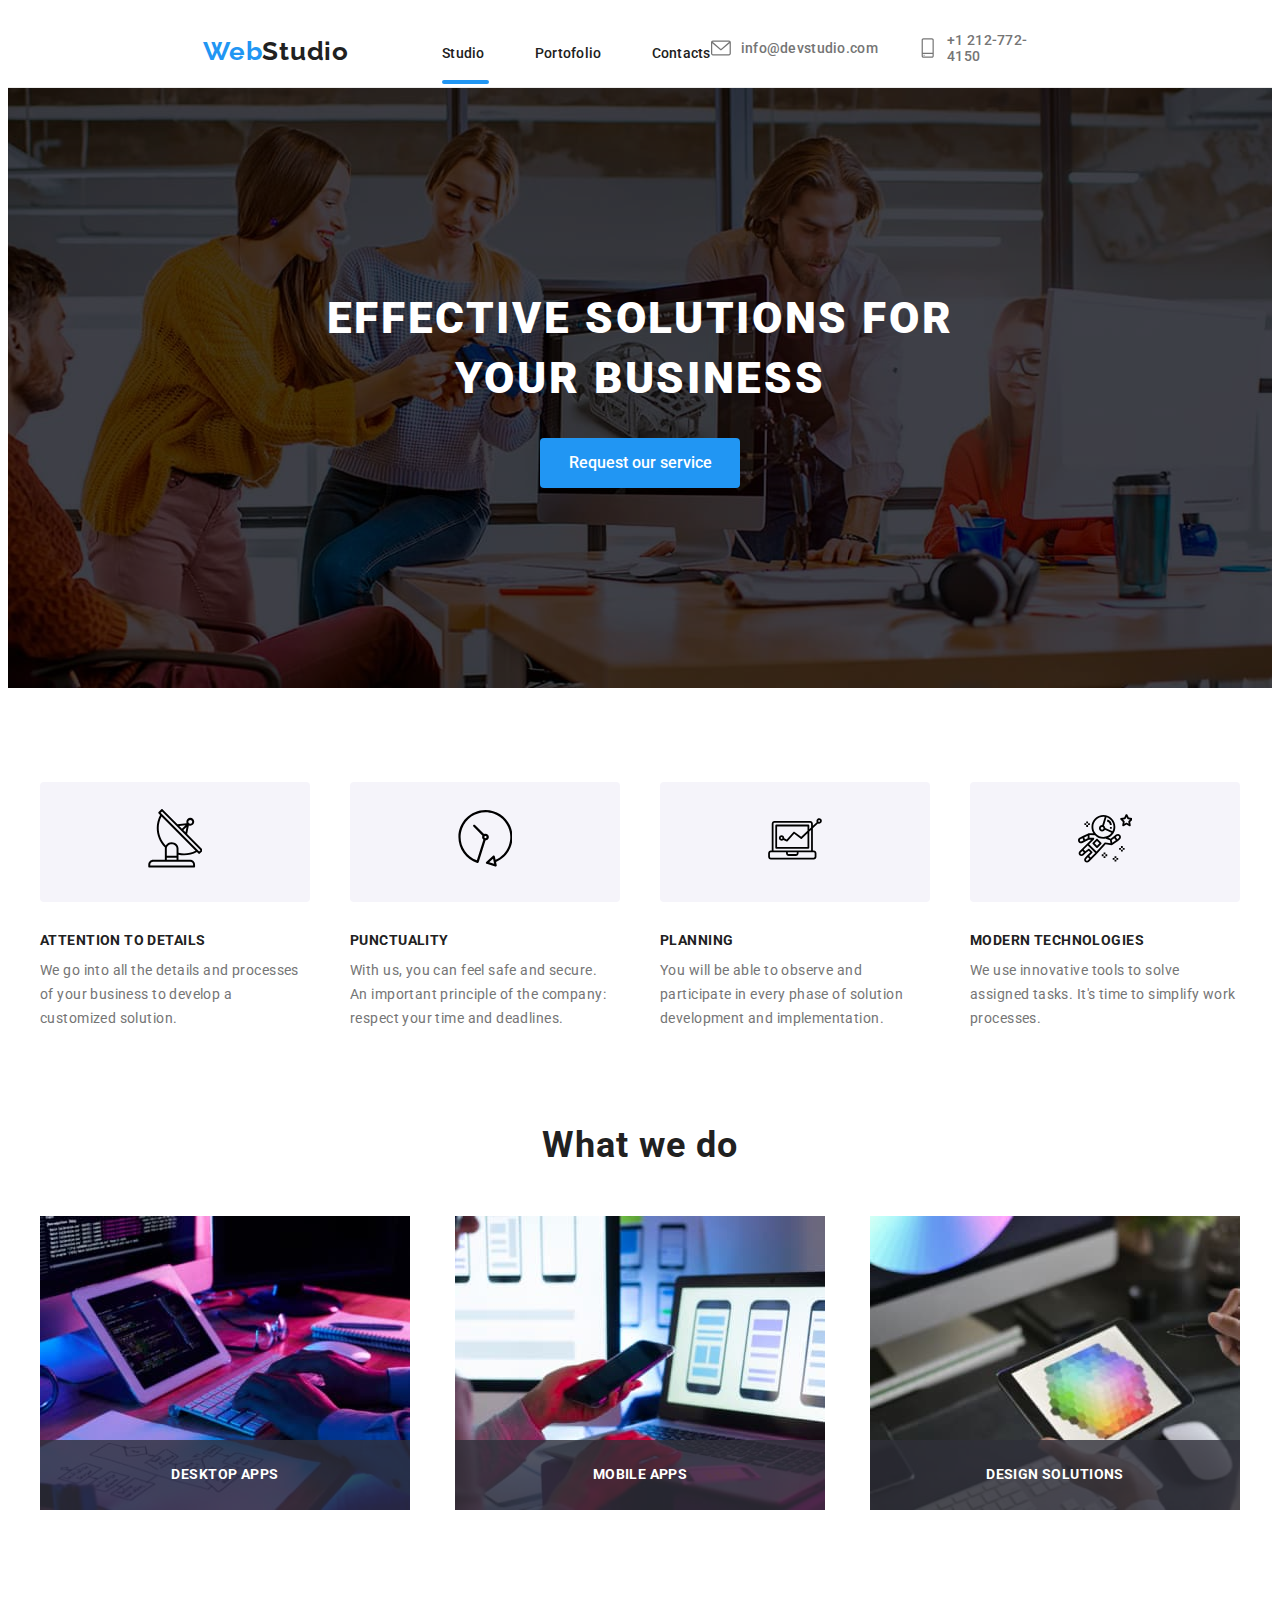
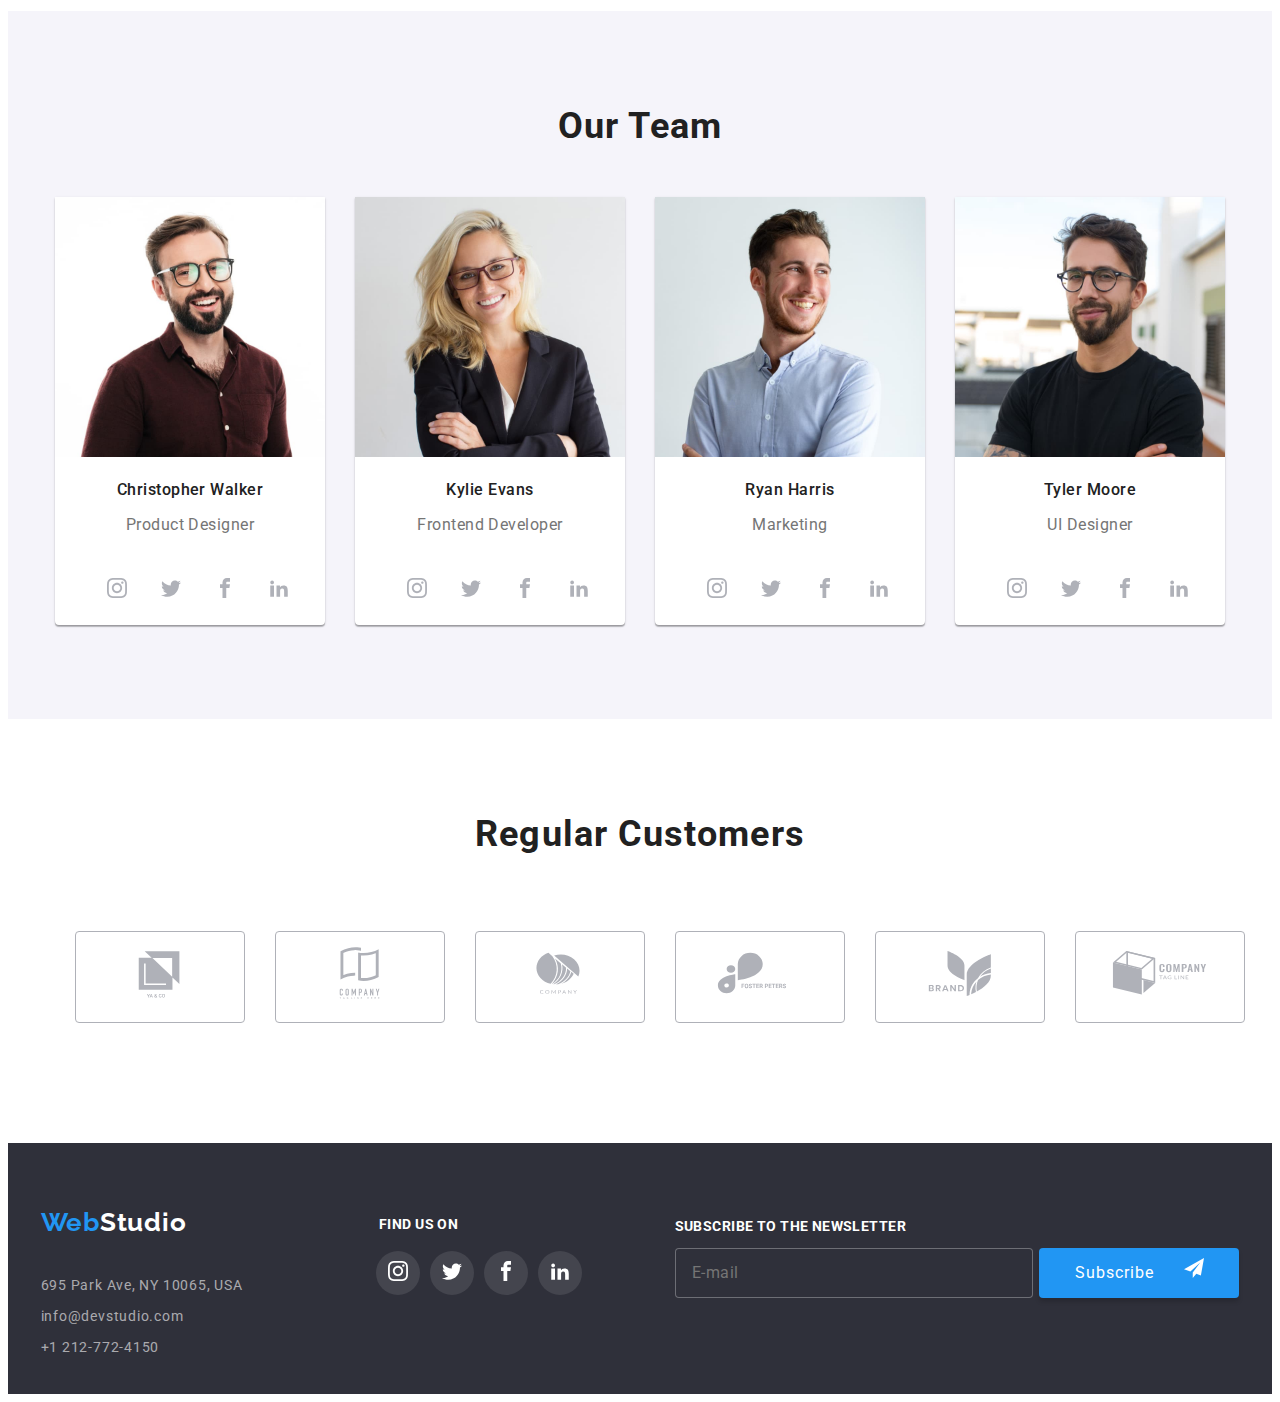
==== commit 89d23e68: "check" ====
--- a/index.html
+++ b/index.html
@@ -43,7 +43,7 @@
                 <svg class="svg-name"  width="13" height="13"  >
                   <use href="images/icons.svg#icon-Vector-6"></use>
                 </svg>
-               <input class="modal-input" type="tel" name="phone_number" required />
+               <input class="modal-input" type="tel" name="phone__number" required />
             </label>
             </div>
             <div class="form-modal">
@@ -120,29 +120,30 @@
     <main>
       <div class="container-main">
         <div class="section">
-          <section class="hero-section">
-            <h1 class="title-main">
+          <section class="section__hero">
+            <h1 class="hero__title">
               EFFECTIVE SOLUTIONS FOR <br />
               YOUR BUSINESS
             </h1>
-            <button data-modal-open class="main-button">Request our service</button>
+            <button data-modal-open class="hero__button">Request our service</button>
           </section>
         </div>
       </div>
-      <div class="container">
-        <div class="section">
-          <section>
+      
+      
+          <section class="section">
+            <div class="container">
             <ul class="unstyled-list objectives-list">
               <li >
-                <div class="container-icon">
+                <div class="objectives-list__icon">
                     <a  href="">
                    <svg  width="54.83" height="60.66">
                   <use href="images/icons.svg#icon-Vector"></use>
                 </svg>
               </a>
             </div> 
-                <h3 class="objectives-item">ATTENTION TO DETAILS</h3>
-                <p class="objectives-explication">
+                <h3 class="objectives-list__item">ATTENTION TO DETAILS</h3>
+                <p class="objectives-list__explication">
                   We go into all the details and processes
                   <br />
                   of your business to develop a <br />
@@ -150,15 +151,15 @@
                 </p>
               </li>
               <li>
-           <div class="container-icon">
+           <div class="objectives-list__icon">
                <a  href="">
                 <svg width="54.83" height="60.66">
                   <use href="images/icons.svg#icon-Vector-4"></use>
                 </svg>
               </a>
             </div> 
-                <h3 class="objectives-item">PUNCTUALITY</h3>
-                <p class="objectives-explication">
+                <h3 class="objectives-list__item">PUNCTUALITY</h3>
+                <p class="objectives-list__explication">
                   With us, you can feel safe and secure.
                   <br />
                   An important principle of the company:
@@ -167,15 +168,15 @@
                 </p>
               </li>
               <li>
-               <div class="container-icon">   
-                <a class="objectives-icon"   href="">
+               <div class="objectives-list__icon">   
+                <a   href="">
                 <svg  width="70" height="53.69">
                   <use href="images/icons.svg#icon-Vector-2"></use>
                 </svg>
               </a>
             </div>
-                <h3 class="objectives-item">PLANNING</h3>
-                <p class="objectives-explication">
+                <h3 class="objectives-list__item">PLANNING</h3>
+                <p class="objectives-list__explication">
                   You will be able to observe and <br />
                   participate in every phase of solution
                   <br />
@@ -183,15 +184,15 @@
                 </p>
               </li>
               <li>
-                  <div class="container-icon">
+                  <div class="objectives-list__icon">
                     <a  href="">
                 <svg  width="54.83" height="60.66">
                   <use href="images/icons.svg#icon-astronaut-1"></use>
                 </svg>
               </a>
             </div> 
-                <h3 class="objectives-item">MODERN TECHNOLOGIES</h3>
-                <p class="objectives-explication">
+                <h3 class="objectives-list__item">MODERN TECHNOLOGIES</h3>
+                <p class="objectives-list__explication">
                   We use innovative tools to solve <br />
                   assigned tasks. It's time to simplify work
                   <br />
@@ -199,15 +200,17 @@
                 </p>
               </li>
             </ul>
+           </div>
           </section>
-        </div>
-      </div>
-      <div class="container">
-        <div class="section">
-          <section>
-            <h2 class="job-title">What we do</h2>
+      
+     
+    
+       
+          <section class="section">  
+            <div class="container">
+            <h2 class="title__job">What we do</h2>
 
-            <ul class="unstyled-list job-list">
+            <ul class="unstyled-list job__list">
               <li>
                 <img
                   height="294"
@@ -215,7 +218,7 @@
                   src="images/comp3.jpg"
                   alt="comp1"
                 />
-                <div class="name-apps"> DESKTOP APPS</div>
+                <div class="job__apps"> DESKTOP APPS</div>
               </li>
               <li>
                 <img
@@ -225,7 +228,7 @@
                  
                   alt="comp2"
                 />
-                 <div class="name-apps"> MOBILE APPS</div>
+                 <div class="job__apps"> MOBILE APPS</div>
               </li>
               <li>
                 <img
@@ -234,53 +237,55 @@
                   src="images/comp.jpg"
                   alt="comp3"
                 />
-                 <div class="name-apps"> DESIGN SOLUTIONS</div>
+                 <div class="job__apps"> DESIGN SOLUTIONS</div>
               </li>
             </ul>
+          </div>
           </section>
-        </div>
-      </div>
-      <div class="container-team">
-        <div class="section">
-          <section class="team-section">
-            <h2 class="team-title">Our Team</h2>
-            <ul class="unstyled-list member-list">
-              <li>
-                <div class="member-list-item">
+       
+      
+
+   
+          <section class="section">  
+                <div class=" container-team">
+            <h2 class="team__title">Our Team</h2>
+            <ul class="unstyled-list team__list">
+              <li>
+                <div class="team__item">
                   <img
                     height="260"
                     width="270"
                     src="images/img.jpg"
                     alt="chris"
                   />
-                  <h3 class="name-item">Christopher Walker</h3>
-                  <p class="job-item">Product Designer</p>
-                  <div class="sm-icons">
+                  <h3 class="team__name">Christopher Walker</h3>
+                  <p class="team__job">Product Designer</p>
+                  <div class="social-media__icons">
                     <ul class="unstyled-list">
-                      <li class="icon-item">
-                        <a href="">
-                           <svg class="item-svg" width="20" height="20">
+                      <li class="icons__item">
+                        <a href="">
+                           <svg class="icons__svg" width="20" height="20">
                             <use href="images/icons.svg#icon-instagram"></use>
                           </svg>
                         </a>
                       </li>
-                      <li class="icon-item">
-                        <a href="">
-                          <svg class="item-svg" width="20" height="20">
+                      <li class="icons__item">
+                        <a href="">
+                          <svg class="icons__svg" width="20" height="20">
                             <use href="images/icons.svg#icon-twitter"></use>
                           </svg>
                         </a>
                       </li>
-                      <li class="icon-item">
-                        <a href="">
-                          <svg class="item-svg" width="20" height="20">
+                      <li class="icons__item">
+                        <a href="">
+                          <svg class="icons__svg" width="20" height="20">
                             <use href="images/icons.svg#icon-facebook"></use>
                           </svg>
                         </a>
                       </li>
-                      <li class="icon-item">
-                        <a href="">
-                          <svg class="item-svg" width="20" height="20">
+                      <li class="icons__item">
+                        <a href="">
+                          <svg class="icons__svg" width="20" height="20">
                             <use href="images/icons.svg#icon-linkedin2"></use>
                           </svg>
                         </a>
@@ -290,41 +295,41 @@
                 </div>
               </li>
               <li>
-                <div class="member-list-item">
+                <div class="team__item">
                   <img
                     height="260"
                     width="270"
                     src="images/img-1.jpg"
                     alt="kylie"
                   />
-                  <h3 class="name-item">Kylie Evans</h3>
-                  <p class="job-item">Frontend Developer</p>
-                  <div class="sm-icons">
+                  <h3 class="team__name">Kylie Evans</h3>
+                  <p class="team__job">Frontend Developer</p>
+                  <div class="social-media__icons">
                     <ul class="unstyled-list">
-                      <li class="icon-item">
+                      <li class="icons__item">
                         <a  href="">
-                          <svg class="item-svg" width="20" height="20">
+                          <svg class="icons__svg" width="20" height="20">
                             <use href="images/icons.svg#icon-instagram"></use>
                           </svg>
                         </a>
                       </li>
-                      <li class="icon-item">
-                        <a href="">
-                          <svg class="item-svg" width="20" height="20">
+                      <li class="icons__item">
+                        <a href="">
+                          <svg class="icons__svg" width="20" height="20">
                             <use href="images/icons.svg#icon-twitter"></use>
                           </svg>
                         </a>
                       </li>
-                      <li class="icon-item">
-                        <a href="">
-                          <svg class="item-svg" width="20" height="20">
+                      <li class="icons__item">
+                        <a href="">
+                          <svg class="icons__svg" width="20" height="20">
                             <use href="images/icons.svg#icon-facebook"></use>
                           </svg>
                         </a>
                       </li>
-                      <li class="icon-item">
-                        <a href="">
-                          <svg class="item-svg" width="20" height="20">
+                      <li class="icons__item">
+                        <a href="">
+                          <svg class="icons__svg" width="20" height="20">
                             <use href="images/icons.svg#icon-linkedin2"></use>
                           </svg>
                         </a>
@@ -334,41 +339,41 @@
                 </div>
               </li>
               <li>
-                <div class="member-list-item">
+                <div class="team__item">
                   <img
                     height="260"
                     width="270"
                     src="images/img-2.jpg"
                     alt="ryan"
                   />
-                  <h3 class="name-item">Ryan Harris</h3>
-                  <p class="job-item">Marketing</p>
-                  <div class="sm-icons">
+                  <h3 class="team__name">Ryan Harris</h3>
+                  <p class="team__job">Marketing</p>
+                  <div class="social-media__icons">
                     <ul class="unstyled-list">
-                      <li class="icon-item">
-                        <a href="">
-                          <svg class="item-svg" width="20" height="20">
+                      <li class="icons__item">
+                        <a href="">
+                          <svg class="icons__svg" width="20" height="20">
                             <use href="images/icons.svg#icon-instagram"></use>
                           </svg>
                         </a>
                       </li>
-                      <li class="icon-item">
-                        <a href="">
-                          <svg class="item-svg" width="20" height="20">
+                      <li class="icons__item">
+                        <a href="">
+                          <svg class="icons__svg" width="20" height="20">
                             <use href="images/icons.svg#icon-twitter"></use>
                           </svg>
                         </a>
                       </li>
-                      <li class="icon-item">
-                        <a href="">
-                          <svg class="item-svg" width="20" height="20">
+                      <li class="icons__item">
+                        <a href="">
+                          <svg class="icons__svg" width="20" height="20">
                             <use href="images/icons.svg#icon-facebook"></use>
                           </svg>
                         </a>
                       </li>
-                      <li class="icon-item">
-                        <a href="">
-                          <svg class="item-svg" width="20" height="20">
+                      <li class="icons__item">
+                        <a href="">
+                          <svg class="icons__svg" width="20" height="20">
                             <use href="images/icons.svg#icon-linkedin2"></use>
                           </svg>
                         </a>
@@ -378,41 +383,41 @@
                 </div>
               </li>
               <li>
-                <div class="member-list-item">
+                <div class="team__item">
                   <img
                     height="260"
                     width="270"
                     src="images/img-3.jpg"
                     alt="tyler"
                   />
-                  <h3 class="name-item">Tyler Moore</h3>
-                  <p class="job-item">UI Designer</p>
-                  <div class="sm-icons">
+                  <h3 class="team__name">Tyler Moore</h3>
+                  <p class="team__job">UI Designer</p>
+                  <div class="social-media__icons">
                     <ul class="unstyled-list team-icons">
-                      <li class="icon-item">
-                        <a href="">
-                          <svg class="item-svg" width="20" height="20">
+                      <li class="icons__item">
+                        <a href="">
+                          <svg class="icons__svg" width="20" height="20">
                             <use href="images/icons.svg#icon-instagram"></use>
                           </svg>
                         </a>
                       </li>
-                      <li class="icon-item">
-                        <a href="">
-                          <svg class="item-svg" width="20" height="20">
+                      <li class="icons__item">
+                        <a href="">
+                          <svg class="icons__svg" width="20" height="20">
                             <use href="images/icons.svg#icon-twitter"></use>
                           </svg>
                         </a>
                       </li>
-                      <li class="icon-item">
-                        <a href="">
-                          <svg class="item-svg" width="20" height="20">
+                      <li class="icons__item">
+                        <a href="">
+                          <svg class="icons__svg" width="20" height="20">
                             <use href="images/icons.svg#icon-facebook"></use>
                           </svg>
                         </a>
                       </li>
-                      <li class="icon-item">
-                        <a href="">
-                          <svg class="item-svg" width="20" height="20">
+                      <li class="icons__item">
+                        <a href="">
+                          <svg class="icons__svg" width="20" height="20">
                             <use href="images/icons.svg#icon-linkedin2"></use>
                           </svg>
                         </a>
@@ -421,65 +426,65 @@
                   </div>
                 </div>
               </li>
-            </ul>
-          </section>
-        </div>
-      </div>
-         <div class="container">
-        <div class="section">
-          <section class="customers">
-            <h2 class="customer-title">Regular Customers</h2>
-            <ul class="unstyled-list list-customers">
-              <li class="customer-item">
+            </ul> 
+          </div>
+        </section>     
+         <section class="section">
+            <div class="container container-customers">
+            <h2 class="customers__title">Regular Customers</h2>
+            <ul class="unstyled-list customers__list">
+              <li class="customers__item">
                 <a href="">
-                  <svg class="item-svg-customer" width="106" height="60" fill="#afb1b8">
+                  <svg class="customers__svg" width="106" height="60" fill="#afb1b8">
                     <use href="images/icons.svg#icon-Logo-5"></use>
                   </svg>
                 </a>
               </li>
-               <li class="customer-item">
+               <li class="customers__item">
                 <a href="">
-                  <svg class="item-svg-customer" width="106" height="60" fill="#afb1b8">
+                  <svg class="customers__svg" width="106" height="60" fill="#afb1b8">
                     <use href="images/icons.svg#icon-Logo-4"></use>
                   </svg>
                 </a>
               </li>
-               <li class="customer-item">
+               <li class="customers__item">
                 <a href="">
-                  <svg class="item-svg-customer" width="106" height="60" fill="#afb1b8">
+                  <svg class="customers__svg" width="106" height="60" fill="#afb1b8">
                     <use href="images/icons.svg#icon-Logo-3"></use>
                   </svg>
                 </a>
               </li>
-               <li class="customer-item">
+               <li class="customers__item">
                 <a href="">
-                  <svg class="item-svg-customer" width="106" height="60" fill="#afb1b8">
+                  <svg class="customers__svg" width="106" height="60" fill="#afb1b8">
                     <use href="images/icons.svg#icon-Logo-2"></use>
                   </svg>
                 </a>
               </li>
-               <li class="customer-item">
+               <li class="customers__item">
                 <a href="">
-                  <svg class="item-svg-customer" width="106" height="60" fill="#afb1b8">
+                  <svg class="customers__svg" width="106" height="60" fill="#afb1b8">
                     <use href="images/icons.svg#icon-Logo-1"></use>
                   </svg>
                 </a>
               </li>
-               <li class="customer-item">
+               <li class="customers__item">
                 <a href="">
-                  <svg class="item-svg-customer" width="106" height="60" fill="#afb1b8">
+                  <svg class="customers__svg" width="106" height="60" fill="#afb1b8">
                     <use href="images/icons.svg#icon-Logo"></use>
                   </svg>
                 </a>
               </li>
-            </ul>
+            </ul> 
+             </div>
           </section>
-        </div>
-         </div>
+    
+       
     </main>
+
     <div class="container-footer">
       <div class="section">
-        <footer class="footer">
+          <footer class="footer">
           <div class="contact-footer">
           <h2 class="logo-footer">
             <a class="title" href="index.html"
@@ -538,7 +543,7 @@
                           <svg class="item-svg" width="20" height="20" fill="white">
                             <use href="images/icons.svg#icon-linkedin2"></use>
                           </svg>
-                        </a>
+                   </a>
                 </li>
               </ul>
             </div>
@@ -556,10 +561,10 @@
             </form>
           </div>
           </div>
-          
         </footer>
       </div>
     </div>
+    
      <script src="./js/modal.js"></script>
   </body>
 </html>
--- a/styles/styles.css
+++ b/styles/styles.css
@@ -9,11 +9,10 @@
 .container {
   width: 1200px;
   margin: 0px auto;
+  padding: 94px, 0px;
 }
 .section {
-  width: 1200px;
-  margin: auto;
-  padding: 94px, 0px;
+  margin: 0px auto;
 }
 .unstyled-list {
   list-style: none;
@@ -22,6 +21,8 @@
 /*HeaderSection*/
 .container-header {
   background-color: #ffffff;
+  justify-content: center;
+  align-items: center;
 }
 .header {
   background-color: #ffffff;
@@ -30,6 +31,8 @@
   height: 80px;
   display: flex;
   border-bottom: 1px solid #ececec;
+  padding-left: 180px;
+  padding-right: 215px;
 }
 .logo {
   margin: 24px 93px 25px 15px;
@@ -140,7 +143,7 @@
   object-fit: cover;
 }
 
-.hero-section {
+.section__hero {
   box-sizing: border-box;
   width: 100%;
   height: 600px;
@@ -148,7 +151,7 @@
   flex-direction: column;
   align-items: center;
 }
-.title-main {
+.hero__title {
   font-weight: 900;
   font-size: 44px;
   line-height: 60px;
@@ -160,7 +163,7 @@
   padding-top: 200px;
   margin-bottom: 30px;
 }
-.main-button {
+.hero__button {
   font-family: "Roboto";
   font-weight: 500;
   font-size: 16px;
@@ -187,7 +190,7 @@
   margin: 0px;
   padding: 94px 0px;
 }
-.objectives-item {
+.objectives-list__item {
   font-size: 14px;
   line-height: 16px;
   letter-spacing: 0.03em;
@@ -196,7 +199,7 @@
   margin: 0px;
 }
 
-.objectives-explication {
+.objectives-list__explication {
   font-size: 14px;
   line-height: 24px;
   letter-spacing: 0.03em;
@@ -204,7 +207,7 @@
   margin: 10px 0px 0px 0px;
 }
 
-.container-icon {
+.objectives-list__icon {
   display: flex;
   margin-bottom: 30px;
   width: 270px;
@@ -216,9 +219,9 @@
 }
 
 /*JobSection*/
-.job-title,
-.team-title,
-.customer-title {
+.title__job,
+.team__title,
+.customers__title {
   text-align: center;
   font-size: 36px;
   line-height: 42px;
@@ -228,20 +231,20 @@
   margin: 0px 0px 50px 0px;
 }
 
-.job-list {
+.job__list {
   display: flex;
   align-items: center;
   justify-content: space-between;
   padding: 0px;
   gap: 30px;
   margin: 0px;
-  padding: 0px 0px 94px 0px;
-}
-.job-list li {
+  padding-bottom: 94px;
+}
+.job__list li {
   position: relative;
 }
 
-.name-apps {
+.job__apps {
   position: absolute;
   top: 224px;
   width: 370px;
@@ -262,26 +265,21 @@
 /*TeamSection*/
 
 .container-team {
+  box-sizing: border-box;
+  width: 100%;
+  padding: 94px 0px;
   background-color: #f5f4fa;
 }
-.team-section {
-  box-sizing: border-box;
-  width: 100%;
-  height: 648px;
-  background-color: #f5f4fa;
-  padding: 94px 0px;
-  margin: 0px auto;
-}
-
-.member-list {
-  display: flex;
-  align-items: center;
-  justify-content: space-between;
+
+.team__list {
+  align-items: center;
+  justify-content: center;
   gap: 30px;
   margin: 0px;
   padding: 0px;
-}
-.member-list-item {
+  display: flex;
+}
+.team__item {
   box-sizing: border-box;
   width: 270px;
   height: 428px;
@@ -293,7 +291,7 @@
   border-radius: 0px 0px 4px 4px;
 }
 
-.name-item {
+.team__name {
   font-weight: 500;
   font-size: 16px;
   line-height: 19px;
@@ -302,7 +300,7 @@
   color: #212121;
 }
 
-.job-item {
+.team__job {
   font-weight: 400;
   font-size: 16px;
   line-height: 19px;
@@ -310,15 +308,15 @@
   letter-spacing: 0.03em;
   color: #757575;
 }
-.sm-icons {
+.social-media__icons {
   display: flex;
   padding-top: 16px;
 }
-.sm-icons ul {
+.social-media__icons ul {
   display: flex;
   gap: 10px;
 }
-.icon-item {
+.icons__item {
   display: flex;
   width: 44px;
   height: 44px;
@@ -328,17 +326,29 @@
   transition: background-color 250ms cubic-bezier(0.4, 0, 0.2, 1);
 }
 
-.icon-item a {
+.icons__item a {
   display: flex;
   color: #afb1b8;
 }
 .team.icons {
   display: flex;
 }
-.icon-item svg {
+.icons__item svg {
   fill: currentColor;
 }
-.customers {
+.icons__svg {
+  transition: fill 250ms cubic-bezier(0.4, 0, 0.2, 1);
+}
+.icons__svg:hover {
+  fill: #ffffff;
+  cursor: pointer;
+}
+.icons__item:hover {
+  cursor: pointer;
+  background-color: #2196f3;
+}
+
+.container-customers {
   display: flex;
   height: 184;
   flex-direction: column;
@@ -346,14 +356,14 @@
   justify-content: center;
   padding: 94px 0;
 }
-.list-customers {
+.customers__list {
   display: flex;
   gap: 30px;
   align-items: center;
   justify-content: center;
   padding-top: -44px;
 }
-.customer-item {
+.customers__item {
   display: flex;
   box-sizing: border-box;
   width: 170px;
@@ -365,7 +375,7 @@
   transition: border-color 250ms cubic-bezier(0.4, 0, 0.2, 1),
     fill 250ms cubic-bezier(0.4, 0, 0.2, 1);
 }
-.customer-item:hover {
+.customers__item:hover {
   border-color: #2196f3;
   fill: #2196f3;
   cursor: pointer;
@@ -377,6 +387,8 @@
 .footer {
   display: flex;
   gap: 93px;
+  justify-content: center;
+  align-items: center;
 }
 
 .contact-footer {
@@ -442,8 +454,7 @@
   border-radius: 50%;
   transition-property: background-color 250ms cubic-bezier(0.4, 0, 0.2, 1);
 }
-.svg-footer-item:hover,
-.icon-item:hover {
+.svg-footer-item:hover {
   cursor: pointer;
   background-color: #2196f3;
 }
@@ -619,18 +630,18 @@
   transform: translateY(-101%);
   overflow: visible;
 }
-.item-svg {
+.icons__svg {
   transition: fill 250ms cubic-bezier(0.4, 0, 0.2, 1);
 }
-.item-svg:hover {
+.icons__svg:hover {
   fill: #ffffff;
   cursor: pointer;
 }
-.item-svg-customer:hover {
+.customers__svg:hover {
   fill: #2196f3;
   cursor: pointer;
 }
-.item-svg-customer {
+.customers__svg {
   transition: fill 250ms cubic-bezier(0.4, 0, 0.2, 1);
 }
 
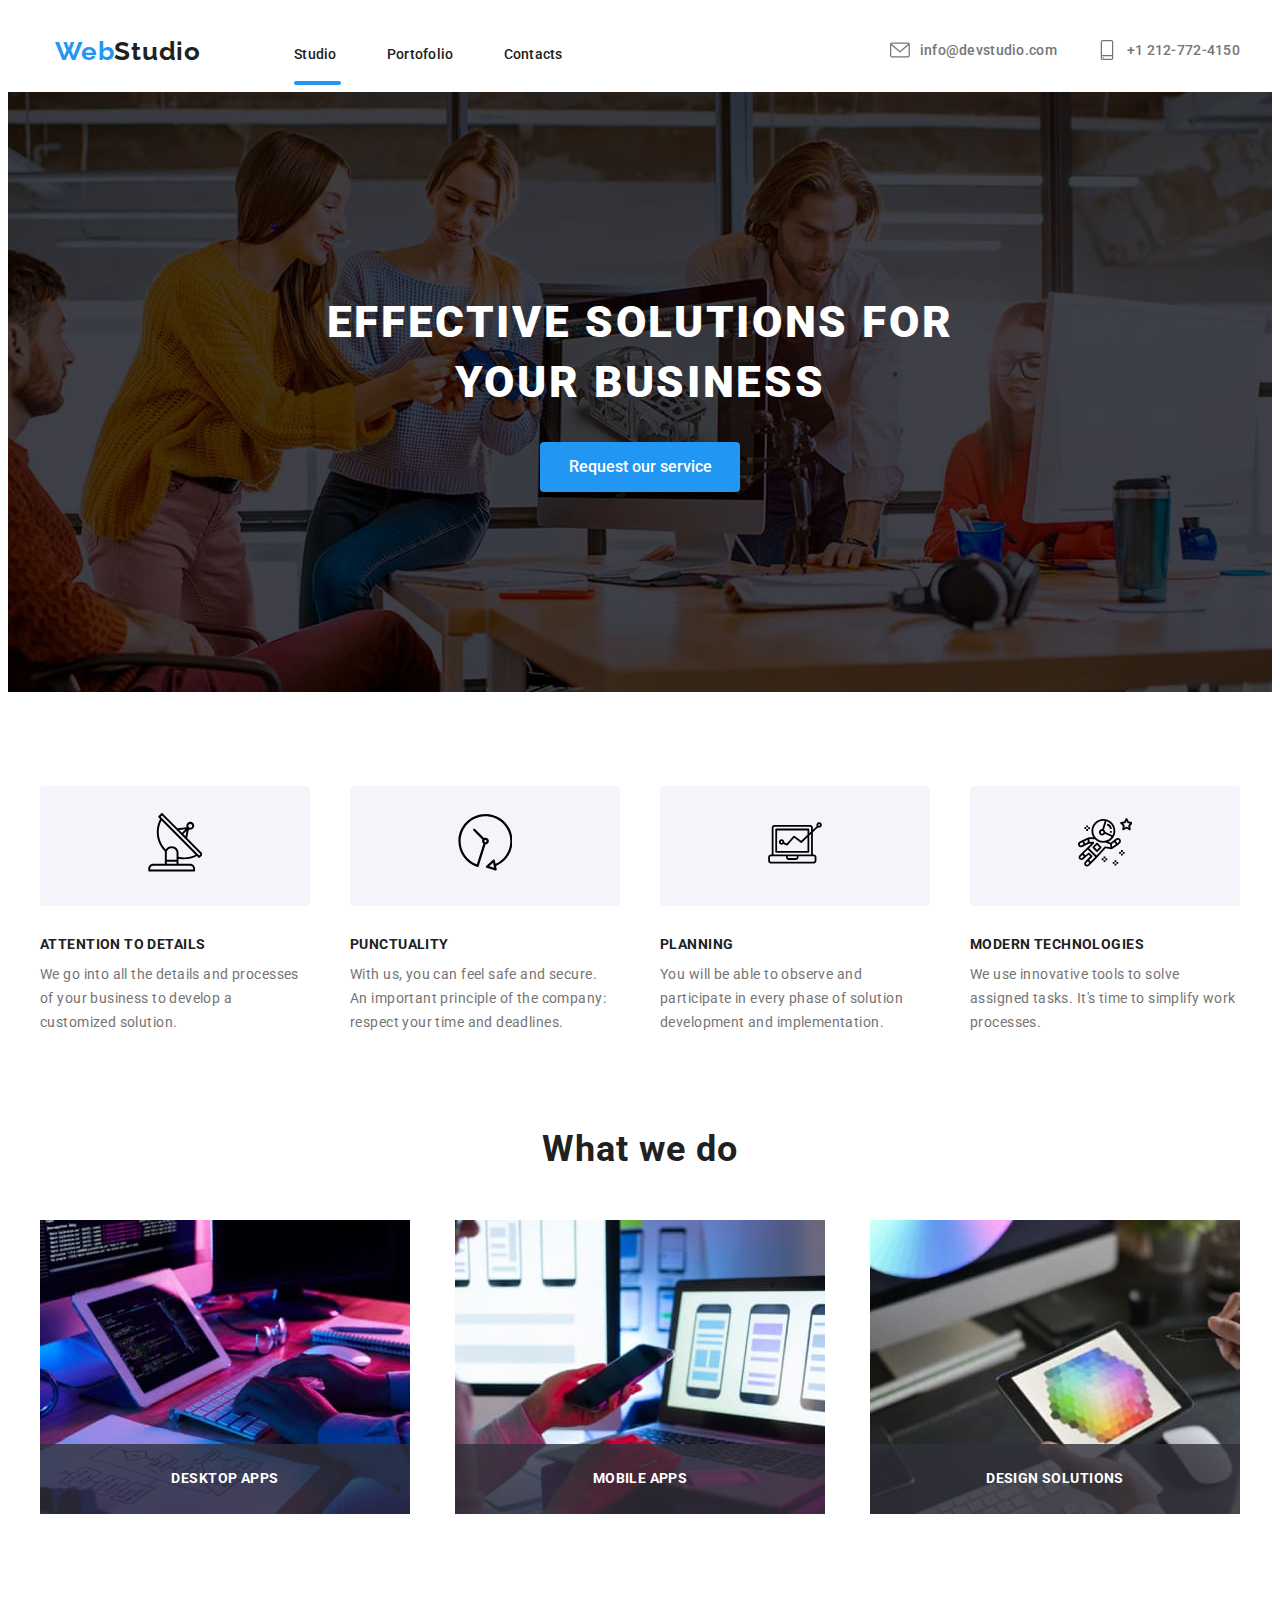
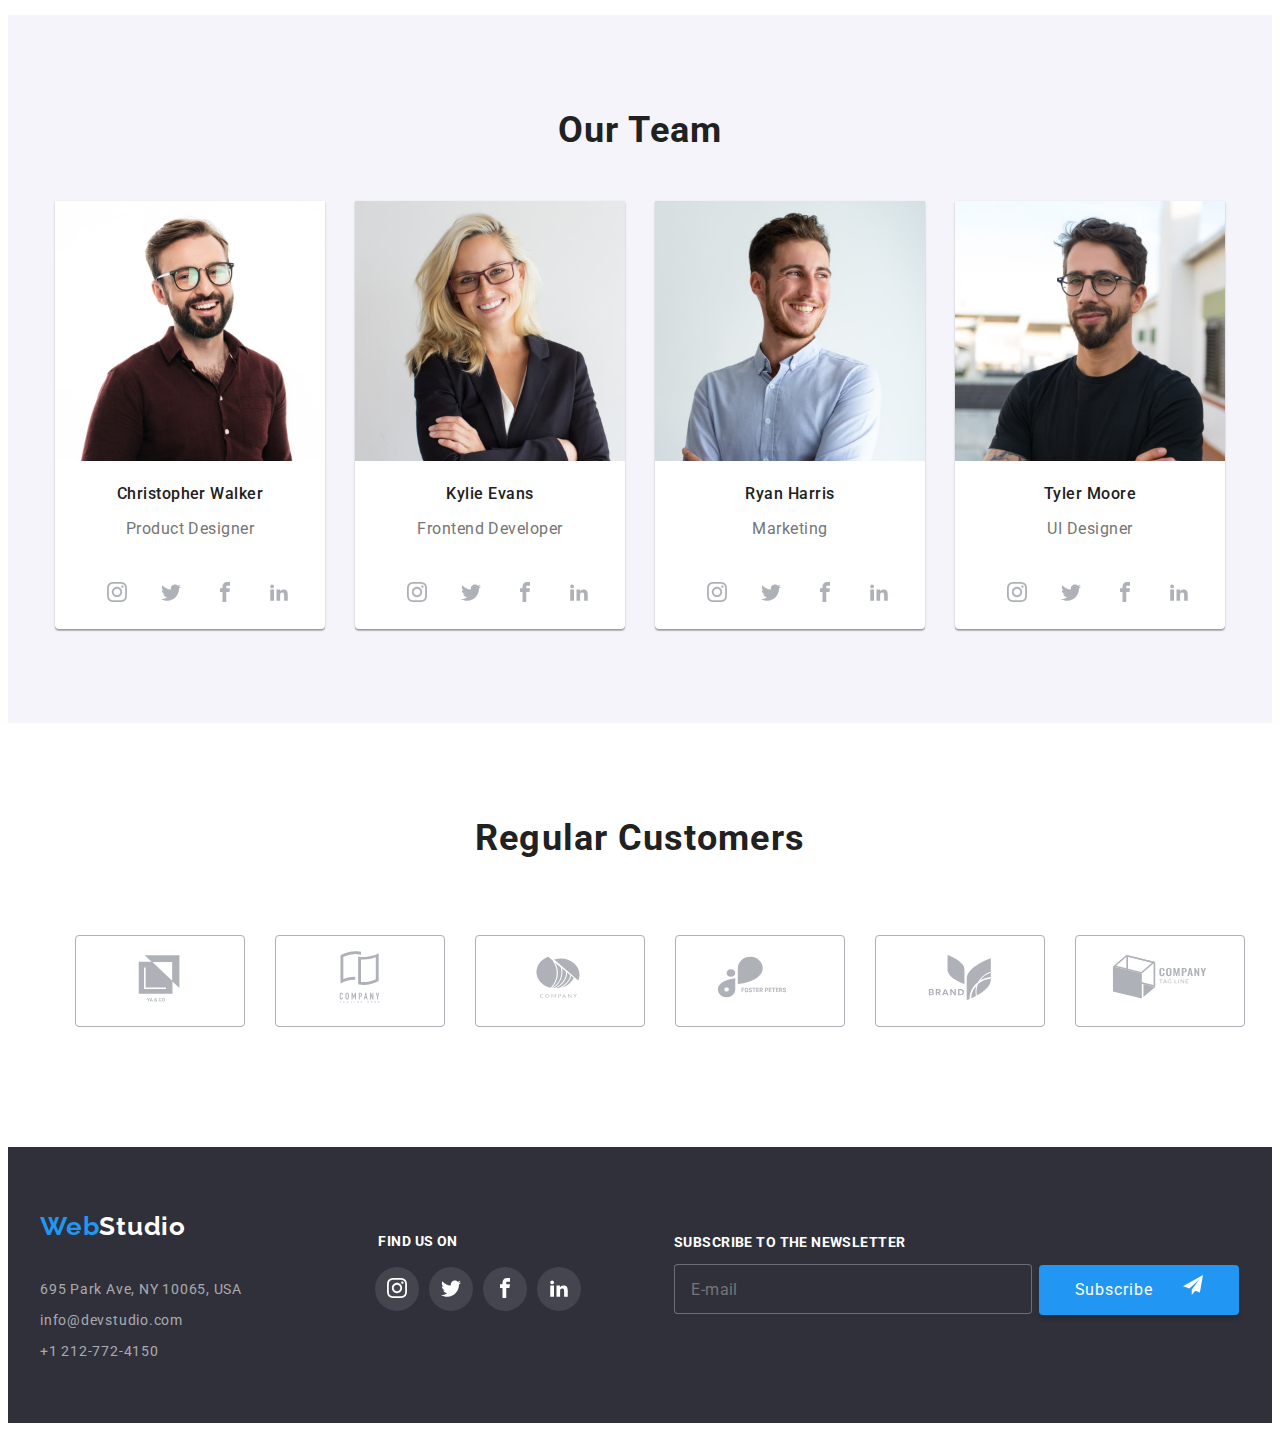
==== commit 853d2fb5: "bme" ====
--- a/index.html
+++ b/index.html
@@ -1,570 +1,503 @@
 <!DOCTYPE html>
 <html lang="en">
-  <head>
-    <meta charset="UTF-8" />
-    <meta http-equiv="X-UA-Compatible" content="IE=edge" />
-    <meta name="viewport" content="width=device-width, initial-scale=1.0" />
-    <link rel="preconnect" href="https://fonts.googleapis.com" />
-    <link rel="preconnect" href="https://fonts.gstatic.com" crossorigin />
-    <link
-      href="https://fonts.googleapis.com/css2?family=Raleway:wght@700&family=Roboto:wght@400;500;700;900&display=swap"
-      rel="stylesheet"
-    />
-    <link
-      rel="stylesheet"
-      href="node_modules/modern-normalize/modern-normalize.css"
-    />
-    <link rel="stylesheet" href="styles/styles.css" />
-    <title>WebStudio</title>
-  </head>
-  <body>
-    <div class="modal is-hidden" data-modal>
-      <div class="inside-modal">
-        <button class="modal-button" data-modal-close>
-          <svg class="modal-svg"  >
-                  <use href="images/icons.svg#icon-close-black-18dp-2-1"></use>
-                </svg>
-        </button>
-        <div>
-          <form class="formular-modal">
-             <p class="title-modal"> Leave your information and we'll call you back</p>
-             <div class="form-modal" > 
-              <label class="label-modal"> Name
-                <svg class="svg-name" width="12" height="12"  >
-                  <use href="images/icons.svg#icon-Vector-5"></use>
-                </svg>
-                 <input class="modal-input"  type="name" name="name"  required/>
-                </label>
-           
-            </div>
-            <div class="form-modal">
-             <label class="label-modal">
-                Telephone
-                <svg class="svg-name"  width="13" height="13"  >
-                  <use href="images/icons.svg#icon-Vector-6"></use>
-                </svg>
-               <input class="modal-input" type="tel" name="phone__number" required />
+
+<head>
+  <meta charset="UTF-8" />
+  <meta http-equiv="X-UA-Compatible" content="IE=edge" />
+  <meta name="viewport" content="width=device-width, initial-scale=1.0" />
+  <link rel="preconnect" href="https://fonts.googleapis.com" />
+  <link rel="preconnect" href="https://fonts.gstatic.com" crossorigin />
+  <link href="https://fonts.googleapis.com/css2?family=Raleway:wght@700&family=Roboto:wght@400;500;700;900&display=swap"
+    rel="stylesheet" />
+  <link rel="stylesheet" href="node_modules/modern-normalize/modern-normalize.css" />
+  <link rel="stylesheet" href="styles/styles.css" />
+  <title>WebStudio</title>
+</head>
+
+<body>
+  <div class="modal is-hidden" data-modal>
+    <div class="modal__inside">
+      <button class="modal__button" data-modal-close>
+        <svg>
+          <use href="images/icons.svg#icon-close-black-18dp-2-1"></use>
+        </svg>
+      </button>
+      <div>
+        <form class="formular-modal">
+          <p class="formular-modal__title"> Leave your information and we'll call you back</p>
+          <div>
+            <label class=" formular-modal__label"> Name
+              <svg class="formular-modal__svg" width="12" height="12">
+                <use href="images/icons.svg#icon-Vector-5"></use>
+              </svg>
+              <input class="formular-modal__input" type="name" name="name" required />
             </label>
-            </div>
-            <div class="form-modal">
-           <label class="label-modal">
-           E-mail
-                <svg class="svg-name" width="12" height="12"  >
-                  <use href="images/icons.svg#icon-Vector-7"></use>
-                </svg>
-              <input class="modal-input" type="email" name="email" required/>
-           </label>
-            </div>
-            <div class="form-modal">
-              <label class="label-modal">
-           Comments
-         <textarea class="modal-input-feedback label-modal" name="feedback" placeholder="Enter the text"></textarea>
+          </div>
+          <div>
+            <label class="formular-modal__label">
+              Telephone
+              <svg class="formular-modal__svg" width="13" height="13">
+                <use href="images/icons.svg#icon-Vector-6"></use>
+              </svg>
+              <input class="formular-modal__input" type="tel" name="phone__number" required />
+            </label>
+          </div>
+          <div>
+            <label class="formular-modal__label">
+              E-mail
+              <svg class="formular-modal__svg" width="12" height="12">
+                <use href="images/icons.svg#icon-Vector-7"></use>
+              </svg>
+              <input class="formular-modal__input" type="email" name="email" required />
+            </label>
+          </div>
+          <div>
+            <label class="formular-modal__label">
+              Comments
+              <textarea class="formular-modal__feedback formular-modal__label" name="feedback"
+                placeholder="Enter the text"></textarea>
+            </label>
+          </div>
+          <label class="formular-modal__label terms">
+            <input class="formular-modal__checkbox" type="checkbox" name="Terms" required>
+            <span class="formular-modal__replace">
+              <svg>
+                <use href="images/icons.svg#check-mark"></use>
+              </svg>
+            </span>
+            I agree with the letter and accept the<a class="condition" href="">Terms and Conditions</a>
           </label>
-          </div>
-        <label class="label-modal terms">
-         
-          <input class="checkbox" type="checkbox" name="Terms" required>
-          <span class="replace-checkbox">
-              <svg  >
-                  <use href="images/icons.svg#check-mark"></use>
-                </svg>
-              </span>
-          I agree with the letter and accept the<a class="condition" href="">Terms and Conditions</a> 
-        </label>
-           <label >
-         <button class="button-formular" type="submit">Send</button>
-         </form>
-        </div>
+          <label>
+            <button class="formular-modal__button" type="submit">Send</button>
+        </form>
       </div>
     </div>
-    <div class="container-header">
+  </div>
+  <header class="header-conainer">
+    <div class=" header container">
+      <h2 class="logo">
+        <a class="header__title" href="index.html">Web<span class="header__title2">Studio</span></a>
+      </h2>
+      <nav>
+        <ul class="unstyled-list navigation-list">
+          <li class="navigation-list__left">
+            <a class="navigation-list__item active-link" href="index.html">Studio</a>
+          </li>
+          <li class="navigation-list__left">
+            <a class="navigation-list__item" href="portofolio.html">Portofolio</a>
+          </li>
+          <li lass="navigation-list__left">
+            <a class="navigation-list__item" href="contacts.html">Contacts</a>
+          </li>
+        </ul>
+      </nav>
+      <ul class="unstyled-list right-navigation-list">
+        <li class="right-navigation-list__icon">
+          <a class="navigation-list__item right-navigation-list__item"
+            href="mailto:info@devstudio.com">info@devstudio.com
+            <svg class="navigation-list__item" width="20" height="20" fill="#757575">
+              <use href="images/icons.svg#icon-envelope-hover-1"></use>
+            </svg>
+          </a>
+        </li>
+        <li class="right-navigation-list__icon">
+          <a class="navigation-list__item right-navigation-list__item " href="tel:+12127724150">+1 212-772-4150
+            <svg class="navigation-list__item" width="20" height="20" fill="#757575">
+              <use href="images/icons.svg#icon-smartphone"></use>
+            </svg>
+          </a>
+        </li>
+      </ul>
+    </div>
+  </header>
+  <main>
+    <div class="container-main">
       <div class="section">
-        <header class="header">
-          <h2 class="logo">
-            <a class="title" href="index.html"
-              >Web<span class="title2">Studio</span></a>
-          </h2>
-          <nav>
-            <ul class="unstyled-list navigation-list">
-              <li class="left-navigation-item">
-                <a class="navigation-item active-link" href="index.html">Studio</a>
-              </li>
-              <li class="left-navigation-item">
-                <a class="navigation-item" href="portofolio.html">Portofolio</a>
-              </li>
-              <li lass="left-navigation-item">
-                <a class="navigation-item" href="contacts.html">Contacts</a>
-              </li>
-           </ul>
-          </nav>
-          <ul class="unstyled-list right-navigation-list">
-            <li class="icon-item-header">
-              <a class="navigation-item right-item"  href="mailto:info@devstudio.com">info@devstudio.com
-                <svg class="navigation-item" width="20" height="20" fill="#757575">
-                  <use href="images/icons.svg#icon-envelope-hover-1"></use>
-                </svg>
-                 </a>
-            </li>
-            <li class="icon-item-header">
-                <a class="navigation-item right-item " href="tel:+12127724150"
-                >+1 212-772-4150 
-                <svg class="navigation-item" width="20" height="20" fill="#757575">
-                  <use  href="images/icons.svg#icon-smartphone"></use>
-                </svg>
-              </a>
-            </li>
-          </ul>
-        </header>
+        <section class="hero-section">
+          <h1 class="hero__title">
+            EFFECTIVE SOLUTIONS FOR <br />
+            YOUR BUSINESS
+          </h1>
+          <button data-modal-open class="hero__button">Request our service</button>
+        </section>
       </div>
     </div>
-    <main>
-      <div class="container-main">
-        <div class="section">
-          <section class="section__hero">
-            <h1 class="hero__title">
-              EFFECTIVE SOLUTIONS FOR <br />
-              YOUR BUSINESS
-            </h1>
-            <button data-modal-open class="hero__button">Request our service</button>
-          </section>
-        </div>
-      </div>
-      
-      
-          <section class="section">
-            <div class="container">
-            <ul class="unstyled-list objectives-list">
-              <li >
-                <div class="objectives-list__icon">
-                    <a  href="">
-                   <svg  width="54.83" height="60.66">
+    <section class="section">
+      <div class="container">
+        <ul class="unstyled-list objectives-list">
+          <li>
+            <div class="objectives-list__icon">
+              <a href="">
+                <svg width="54.83" height="60.66">
                   <use href="images/icons.svg#icon-Vector"></use>
                 </svg>
               </a>
-            </div> 
-                <h3 class="objectives-list__item">ATTENTION TO DETAILS</h3>
-                <p class="objectives-list__explication">
-                  We go into all the details and processes
-                  <br />
-                  of your business to develop a <br />
-                  customized solution.
-                </p>
-              </li>
-              <li>
-           <div class="objectives-list__icon">
-               <a  href="">
+            </div>
+            <h3 class="objectives-list__item">ATTENTION TO DETAILS</h3>
+            <p class="objectives-list__explication">
+              We go into all the details and processes
+              <br />
+              of your business to develop a <br />
+              customized solution.
+            </p>
+          </li>
+          <li>
+            <div class="objectives-list__icon">
+              <a href="">
                 <svg width="54.83" height="60.66">
                   <use href="images/icons.svg#icon-Vector-4"></use>
                 </svg>
               </a>
-            </div> 
-                <h3 class="objectives-list__item">PUNCTUALITY</h3>
-                <p class="objectives-list__explication">
-                  With us, you can feel safe and secure.
-                  <br />
-                  An important principle of the company:
-                  <br />
-                  respect your time and deadlines.
-                </p>
-              </li>
-              <li>
-               <div class="objectives-list__icon">   
-                <a   href="">
-                <svg  width="70" height="53.69">
+            </div>
+            <h3 class="objectives-list__item">PUNCTUALITY</h3>
+            <p class="objectives-list__explication">
+              With us, you can feel safe and secure.
+              <br />
+              An important principle of the company:
+              <br />
+              respect your time and deadlines.
+            </p>
+          </li>
+          <li>
+            <div class="objectives-list__icon">
+              <a href="">
+                <svg width="70" height="53.69">
                   <use href="images/icons.svg#icon-Vector-2"></use>
                 </svg>
               </a>
             </div>
-                <h3 class="objectives-list__item">PLANNING</h3>
-                <p class="objectives-list__explication">
-                  You will be able to observe and <br />
-                  participate in every phase of solution
-                  <br />
-                  development and implementation.
-                </p>
-              </li>
-              <li>
-                  <div class="objectives-list__icon">
-                    <a  href="">
-                <svg  width="54.83" height="60.66">
+            <h3 class="objectives-list__item">PLANNING</h3>
+            <p class="objectives-list__explication">
+              You will be able to observe and <br />
+              participate in every phase of solution
+              <br />
+              development and implementation.
+            </p>
+          </li>
+          <li>
+            <div class="objectives-list__icon">
+              <a href="">
+                <svg width="54.83" height="60.66">
                   <use href="images/icons.svg#icon-astronaut-1"></use>
                 </svg>
               </a>
-            </div> 
-                <h3 class="objectives-list__item">MODERN TECHNOLOGIES</h3>
-                <p class="objectives-list__explication">
-                  We use innovative tools to solve <br />
-                  assigned tasks. It's time to simplify work
-                  <br />
-                  processes.
-                </p>
-              </li>
-            </ul>
-           </div>
-          </section>
-      
-     
-    
-       
-          <section class="section">  
-            <div class="container">
-            <h2 class="title__job">What we do</h2>
+            </div>
+            <h3 class="objectives-list__item">MODERN TECHNOLOGIES</h3>
+            <p class="objectives-list__explication">
+              We use innovative tools to solve <br />
+              assigned tasks. It's time to simplify work
+              <br />
+              processes.
+            </p>
+          </li>
+        </ul>
+      </div>
+    </section>
+    <section class="section">
+      <div class="container container-job">
+        <h2 class="job__title">What we do</h2>
+        <ul class="unstyled-list job__list">
+          <li>
+            <img height="294" width="370" src="images/comp3.jpg" alt="comp1" />
+            <div class="job__apps"> DESKTOP APPS</div>
+          </li>
+          <li>
+            <img height="294" width="370" src="images/comp2.jpg" alt="comp2" />
+            <div class="job__apps"> MOBILE APPS</div>
+          </li>
+          <li>
+            <img height="294" width="370" src="images/comp.jpg" alt="comp3" />
+            <div class="job__apps"> DESIGN SOLUTIONS</div>
+          </li>
+        </ul>
+      </div>
+    </section>
+    <section class="section">
+      <div class="container-team team">
+        <h2 class="team__title">Our Team</h2>
+        <ul class="unstyled-list team__list">
+          <li>
+            <div class="team__item">
+              <img height="260" width="270" src="images/img.jpg" alt="chris" />
+              <h3 class="team__name">Christopher Walker</h3>
+              <p class="team__job">Product Designer</p>
+              <div class="social-media">
+                <ul class="unstyled-list">
+                  <li class="social-media__item">
+                    <a href="">
+                      <svg class="social-media__svg" width="20" height="20">
+                        <use href="images/icons.svg#icon-instagram"></use>
+                      </svg>
+                    </a>
+                  </li>
+                  <li class="social-media__item">
+                    <a href="">
+                      <svg class="social-media__svg" width="20" height="20">
+                        <use href="images/icons.svg#icon-twitter"></use>
+                      </svg>
+                    </a>
+                  </li>
+                  <li class="social-media__item">
+                    <a href="">
+                      <svg class="social-media__svg" width="20" height="20">
+                        <use href="images/icons.svg#icon-facebook"></use>
+                      </svg>
+                    </a>
+                  </li>
+                  <li class="social-media__item">
+                    <a href="">
+                      <svg class="social-media__svg" width="20" height="20">
+                        <use href="images/icons.svg#icon-linkedin2"></use>
+                      </svg>
+                    </a>
+                  </li>
+                </ul>
+              </div>
+            </div>
+          </li>
+          <li>
+            <div class="team__item">
+              <img height="260" width="270" src="images/img-1.jpg" alt="kylie" />
+              <h3 class="team__name">Kylie Evans</h3>
+              <p class="team__job">Frontend Developer</p>
+              <div class="social-media">
+                <ul class="unstyled-list">
+                  <li class="social-media__item">
+                    <a href="">
+                      <svg class="social-media__svg" width="20" height="20">
+                        <use href="images/icons.svg#icon-instagram"></use>
+                      </svg>
+                    </a>
+                  </li>
+                  <li class="social-media__item">
+                    <a href="">
+                      <svg class="social-media__svg" width="20" height="20">
+                        <use href="images/icons.svg#icon-twitter"></use>
+                      </svg>
+                    </a>
+                  </li>
+                  <li class="social-media__item">
+                    <a href="">
+                      <svg class="social-media__svg" width="20" height="20">
+                        <use href="images/icons.svg#icon-facebook"></use>
+                      </svg>
+                    </a>
+                  </li>
+                  <li class="social-media__item">
+                    <a href="">
+                      <svg class="social-media__svg" width="20" height="20">
+                        <use href="images/icons.svg#icon-linkedin2"></use>
+                      </svg>
+                    </a>
+                  </li>
+                </ul>
+              </div>
+            </div>
+          </li>
+          <li>
+            <div class="team__item">
+              <img height="260" width="270" src="images/img-2.jpg" alt="ryan" />
+              <h3 class="team__name">Ryan Harris</h3>
+              <p class="team__job">Marketing</p>
+              <div class="social-media">
+                <ul class="unstyled-list">
+                  <li class="social-media__item">
+                    <a href="">
+                      <svg class="social-media__svg" width="20" height="20">
+                        <use href="images/icons.svg#icon-instagram"></use>
+                      </svg>
+                    </a>
+                  </li>
+                  <li class="social-media__item">
+                    <a href="">
+                      <svg class="social-media__svg" width="20" height="20">
+                        <use href="images/icons.svg#icon-twitter"></use>
+                      </svg>
+                    </a>
+                  </li>
+                  <li class="social-media__item">
+                    <a href="">
+                      <svg class="social-media__svg" width="20" height="20">
+                        <use href="images/icons.svg#icon-facebook"></use>
+                      </svg>
+                    </a>
+                  </li>
+                  <li class="social-media__item">
+                    <a href="">
+                      <svg class="social-media__svg" width="20" height="20">
+                        <use href="images/icons.svg#icon-linkedin2"></use>
+                      </svg>
+                    </a>
+                  </li>
+                </ul>
+              </div>
+            </div>
+          </li>
+          <li>
+            <div class="team__item">
+              <img height="260" width="270" src="images/img-3.jpg" alt="tyler" />
+              <h3 class="team__name">Tyler Moore</h3>
+              <p class="team__job">UI Designer</p>
+              <div class="social-media">
+                <ul class="unstyled-list">
+                  <li class="social-media__item">
+                    <a href="">
+                      <svg class="social-media__svg" width="20" height="20">
+                        <use href="images/icons.svg#icon-instagram"></use>
+                      </svg>
+                    </a>
+                  </li>
+                  <li class="social-media__item">
+                    <a href="">
+                      <svg class="social-media__svg" width="20" height="20">
+                        <use href="images/icons.svg#icon-twitter"></use>
+                      </svg>
+                    </a>
+                  </li>
+                  <li class="social-media__item">
+                    <a href="">
+                      <svg class="social-media__svg" width="20" height="20">
+                        <use href="images/icons.svg#icon-facebook"></use>
+                      </svg>
+                    </a>
+                  </li>
+                  <li class="social-media__item">
+                    <a href="">
+                      <svg class="social-media__svg" width="20" height="20">
+                        <use href="images/icons.svg#icon-linkedin2"></use>
+                      </svg>
+                    </a>
+                  </li>
+                </ul>
+              </div>
+            </div>
+          </li>
+        </ul>
+      </div>
+    </section>
+    <section class="section">
+      <div class="container container-customers">
+        <h2 class="customers__title">Regular Customers</h2>
+        <ul class="unstyled-list customers__list">
+          <li class="customers__item">
+            <a href="">
+              <svg class="customers__svg" width="106" height="60" fill="#afb1b8">
+                <use href="images/icons.svg#icon-Logo-5"></use>
+              </svg>
+            </a>
+          </li>
+          <li class="customers__item">
+            <a href="">
+              <svg class="customers__svg" width="106" height="60" fill="#afb1b8">
+                <use href="images/icons.svg#icon-Logo-4"></use>
+              </svg>
+            </a>
+          </li>
+          <li class="customers__item">
+            <a href="">
+              <svg class="customers__svg" width="106" height="60" fill="#afb1b8">
+                <use href="images/icons.svg#icon-Logo-3"></use>
+              </svg>
+            </a>
+          </li>
+          <li class="customers__item">
+            <a href="">
+              <svg class="customers__svg" width="106" height="60" fill="#afb1b8">
+                <use href="images/icons.svg#icon-Logo-2"></use>
+              </svg>
+            </a>
+          </li>
+          <li class="customers__item">
+            <a href="">
+              <svg class="customers__svg" width="106" height="60" fill="#afb1b8">
+                <use href="images/icons.svg#icon-Logo-1"></use>
+              </svg>
+            </a>
+          </li>
+          <li class="customers__item">
+            <a href="">
+              <svg class="customers__svg" width="106" height="60" fill="#afb1b8">
+                <use href="images/icons.svg#icon-Logo"></use>
+              </svg>
+            </a>
+          </li>
+        </ul>
+      </div>
+    </section>
+  </main>
+  <footer class="footer">
+    <div class="footer-container container">
+      <div class="contact-footer">
+        <h2 class="contact-footer__logo">
+          <a class="contact-footer__title" href="index.html" rr>Web<span
+              class="contact-footer__title2">Studio</span></a>
+        </h2>
+        <address>
+          <ul class="unstyled-list address">
+            <li>
+              <a class="address__item"
+                href="https://www.bing.com/maps?ty=18&q=695+Park+Ave%2C+New+York%2C+New+York+10065%2C+Statele+Unite+Ale+Americii&mb=40.772362%7E-73.971508%7E40.764636%7E-73.957908&ppois=40.768499_-73.964708_695+Park+Ave%2C+New+York%2C+New+York+10065%2C+Statele+Unite+Ale+Americii_%7E&cp=40.768582%7E-73.794479&v=2&sV=1&FORM=MIRE&qpvt=695+Park+Ave%2C+NY+10065%2C+USA+map&lvl=11.0">695
+                Park Ave, NY 10065, USA</a>
+            </li>
+            <li>
+              <a class="address__item" href="mailto:info@devstudio.com">info@devstudio.com</a>
+            </li>
+            <li>
+              <a class="address__item" href="tel:+12127724150">+1 212-772-4150</a>
+            </li>
+          </ul>
+        </address>
+      </div>
+      <div class="svg-footer">
+        <h4 class="svg-footer__title">Find us on</h4>
+        <ul class="unstyled-list footer-list">
+          <li class="footer-list__item">
+            <a href="">
+              <svg width="20" height="20" fill="white">
+                <use href="images/icons.svg#icon-instagram"></use>
+              </svg>
+            </a>
+          </li>
+          <li class="footer-list__item">
+            <a href="">
+              <svg width="20" height="20" fill="white">
+                <use href="images/icons.svg#icon-twitter"></use>
+              </svg>
+            </a>
+          </li>
+          <li class="footer-list__item">
+            <a href="">
+              <svg width="20" height="20" fill="white">
+                <use href="images/icons.svg#icon-facebook"></use>
+              </svg>
+            </a>
+          </li>
+          <li class="footer-list__item">
+            <a href="">
+              <svg width="20" height="20" fill="white">
+                <use href="images/icons.svg#icon-linkedin2"></use>
+              </svg>
+            </a>
+          </li>
+        </ul>
+      </div>
+      <div class="formular-footer">
+        <form>
+          <label>
+            <p class="formular-footer__subscribe">Subscribe to the newsletter</p>
+            <input class="formular-footer__input" type="email" name="email" required placeholder="E-mail" />
+          </label>
+          <button class="formular-footer__button" type="submit">Subscribe
+            <svg class="formular-footer__svg" width="20" height="20" fill="white">
+              <use href="images/icons.svg#icon-icon-send"></use>
+            </svg>
+          </button>
+        </form>
+      </div>
+    </div>
+    </div>
+  </footer>
+  <script src="./js/modal.js"></script>
+</body>
 
-            <ul class="unstyled-list job__list">
-              <li>
-                <img
-                  height="294"
-                  width="370"
-                  src="images/comp3.jpg"
-                  alt="comp1"
-                />
-                <div class="job__apps"> DESKTOP APPS</div>
-              </li>
-              <li>
-                <img
-                  height="294"
-                  width="370"
-                  src="images/comp2.jpg"
-                 
-                  alt="comp2"
-                />
-                 <div class="job__apps"> MOBILE APPS</div>
-              </li>
-              <li>
-                <img
-                  height="294"
-                  width="370"
-                  src="images/comp.jpg"
-                  alt="comp3"
-                />
-                 <div class="job__apps"> DESIGN SOLUTIONS</div>
-              </li>
-            </ul>
-          </div>
-          </section>
-       
-      
-
-   
-          <section class="section">  
-                <div class=" container-team">
-            <h2 class="team__title">Our Team</h2>
-            <ul class="unstyled-list team__list">
-              <li>
-                <div class="team__item">
-                  <img
-                    height="260"
-                    width="270"
-                    src="images/img.jpg"
-                    alt="chris"
-                  />
-                  <h3 class="team__name">Christopher Walker</h3>
-                  <p class="team__job">Product Designer</p>
-                  <div class="social-media__icons">
-                    <ul class="unstyled-list">
-                      <li class="icons__item">
-                        <a href="">
-                           <svg class="icons__svg" width="20" height="20">
-                            <use href="images/icons.svg#icon-instagram"></use>
-                          </svg>
-                        </a>
-                      </li>
-                      <li class="icons__item">
-                        <a href="">
-                          <svg class="icons__svg" width="20" height="20">
-                            <use href="images/icons.svg#icon-twitter"></use>
-                          </svg>
-                        </a>
-                      </li>
-                      <li class="icons__item">
-                        <a href="">
-                          <svg class="icons__svg" width="20" height="20">
-                            <use href="images/icons.svg#icon-facebook"></use>
-                          </svg>
-                        </a>
-                      </li>
-                      <li class="icons__item">
-                        <a href="">
-                          <svg class="icons__svg" width="20" height="20">
-                            <use href="images/icons.svg#icon-linkedin2"></use>
-                          </svg>
-                        </a>
-                      </li>
-                    </ul>
-                  </div>
-                </div>
-              </li>
-              <li>
-                <div class="team__item">
-                  <img
-                    height="260"
-                    width="270"
-                    src="images/img-1.jpg"
-                    alt="kylie"
-                  />
-                  <h3 class="team__name">Kylie Evans</h3>
-                  <p class="team__job">Frontend Developer</p>
-                  <div class="social-media__icons">
-                    <ul class="unstyled-list">
-                      <li class="icons__item">
-                        <a  href="">
-                          <svg class="icons__svg" width="20" height="20">
-                            <use href="images/icons.svg#icon-instagram"></use>
-                          </svg>
-                        </a>
-                      </li>
-                      <li class="icons__item">
-                        <a href="">
-                          <svg class="icons__svg" width="20" height="20">
-                            <use href="images/icons.svg#icon-twitter"></use>
-                          </svg>
-                        </a>
-                      </li>
-                      <li class="icons__item">
-                        <a href="">
-                          <svg class="icons__svg" width="20" height="20">
-                            <use href="images/icons.svg#icon-facebook"></use>
-                          </svg>
-                        </a>
-                      </li>
-                      <li class="icons__item">
-                        <a href="">
-                          <svg class="icons__svg" width="20" height="20">
-                            <use href="images/icons.svg#icon-linkedin2"></use>
-                          </svg>
-                        </a>
-                      </li>
-                    </ul>
-                  </div>
-                </div>
-              </li>
-              <li>
-                <div class="team__item">
-                  <img
-                    height="260"
-                    width="270"
-                    src="images/img-2.jpg"
-                    alt="ryan"
-                  />
-                  <h3 class="team__name">Ryan Harris</h3>
-                  <p class="team__job">Marketing</p>
-                  <div class="social-media__icons">
-                    <ul class="unstyled-list">
-                      <li class="icons__item">
-                        <a href="">
-                          <svg class="icons__svg" width="20" height="20">
-                            <use href="images/icons.svg#icon-instagram"></use>
-                          </svg>
-                        </a>
-                      </li>
-                      <li class="icons__item">
-                        <a href="">
-                          <svg class="icons__svg" width="20" height="20">
-                            <use href="images/icons.svg#icon-twitter"></use>
-                          </svg>
-                        </a>
-                      </li>
-                      <li class="icons__item">
-                        <a href="">
-                          <svg class="icons__svg" width="20" height="20">
-                            <use href="images/icons.svg#icon-facebook"></use>
-                          </svg>
-                        </a>
-                      </li>
-                      <li class="icons__item">
-                        <a href="">
-                          <svg class="icons__svg" width="20" height="20">
-                            <use href="images/icons.svg#icon-linkedin2"></use>
-                          </svg>
-                        </a>
-                      </li>
-                    </ul>
-                  </div>
-                </div>
-              </li>
-              <li>
-                <div class="team__item">
-                  <img
-                    height="260"
-                    width="270"
-                    src="images/img-3.jpg"
-                    alt="tyler"
-                  />
-                  <h3 class="team__name">Tyler Moore</h3>
-                  <p class="team__job">UI Designer</p>
-                  <div class="social-media__icons">
-                    <ul class="unstyled-list team-icons">
-                      <li class="icons__item">
-                        <a href="">
-                          <svg class="icons__svg" width="20" height="20">
-                            <use href="images/icons.svg#icon-instagram"></use>
-                          </svg>
-                        </a>
-                      </li>
-                      <li class="icons__item">
-                        <a href="">
-                          <svg class="icons__svg" width="20" height="20">
-                            <use href="images/icons.svg#icon-twitter"></use>
-                          </svg>
-                        </a>
-                      </li>
-                      <li class="icons__item">
-                        <a href="">
-                          <svg class="icons__svg" width="20" height="20">
-                            <use href="images/icons.svg#icon-facebook"></use>
-                          </svg>
-                        </a>
-                      </li>
-                      <li class="icons__item">
-                        <a href="">
-                          <svg class="icons__svg" width="20" height="20">
-                            <use href="images/icons.svg#icon-linkedin2"></use>
-                          </svg>
-                        </a>
-                      </li>
-                    </ul>
-                  </div>
-                </div>
-              </li>
-            </ul> 
-          </div>
-        </section>     
-         <section class="section">
-            <div class="container container-customers">
-            <h2 class="customers__title">Regular Customers</h2>
-            <ul class="unstyled-list customers__list">
-              <li class="customers__item">
-                <a href="">
-                  <svg class="customers__svg" width="106" height="60" fill="#afb1b8">
-                    <use href="images/icons.svg#icon-Logo-5"></use>
-                  </svg>
-                </a>
-              </li>
-               <li class="customers__item">
-                <a href="">
-                  <svg class="customers__svg" width="106" height="60" fill="#afb1b8">
-                    <use href="images/icons.svg#icon-Logo-4"></use>
-                  </svg>
-                </a>
-              </li>
-               <li class="customers__item">
-                <a href="">
-                  <svg class="customers__svg" width="106" height="60" fill="#afb1b8">
-                    <use href="images/icons.svg#icon-Logo-3"></use>
-                  </svg>
-                </a>
-              </li>
-               <li class="customers__item">
-                <a href="">
-                  <svg class="customers__svg" width="106" height="60" fill="#afb1b8">
-                    <use href="images/icons.svg#icon-Logo-2"></use>
-                  </svg>
-                </a>
-              </li>
-               <li class="customers__item">
-                <a href="">
-                  <svg class="customers__svg" width="106" height="60" fill="#afb1b8">
-                    <use href="images/icons.svg#icon-Logo-1"></use>
-                  </svg>
-                </a>
-              </li>
-               <li class="customers__item">
-                <a href="">
-                  <svg class="customers__svg" width="106" height="60" fill="#afb1b8">
-                    <use href="images/icons.svg#icon-Logo"></use>
-                  </svg>
-                </a>
-              </li>
-            </ul> 
-             </div>
-          </section>
-    
-       
-    </main>
-
-    <div class="container-footer">
-      <div class="section">
-          <footer class="footer">
-          <div class="contact-footer">
-          <h2 class="logo-footer">
-            <a class="title" href="index.html"
-              >Web<span class="title-white">Studio</span></a
-            >
-          </h2>
-          <address>
-            <ul class="unstyled-list address-footer">
-              <li>
-                <a
-                  class="item-footer"
-                  href="https://www.bing.com/maps?ty=18&q=695+Park+Ave%2C+New+York%2C+New+York+10065%2C+Statele+Unite+Ale+Americii&mb=40.772362%7E-73.971508%7E40.764636%7E-73.957908&ppois=40.768499_-73.964708_695+Park+Ave%2C+New+York%2C+New+York+10065%2C+Statele+Unite+Ale+Americii_%7E&cp=40.768582%7E-73.794479&v=2&sV=1&FORM=MIRE&qpvt=695+Park+Ave%2C+NY+10065%2C+USA+map&lvl=11.0"
-                  >695 Park Ave, NY 10065, USA</a
-                >
-              </li>
-              <li>
-                <a class="item-footer" href="mailto:info@devstudio.com"
-                  >info@devstudio.com</a
-                >
-              </li>
-              <li>
-                <a class="item-footer" href="tel:+12127724150"
-                  >+1 212-772-4150</a
-                >
-              </li>
-            </ul>
-            
-          </address>
-          </div>
-                  <div class="svg-footer">
-               <h4 class="find-us-title">Find us on</h4>
-              <ul class="unstyled-list footer-list-svg">
-                <li class="svg-footer-item">
-                    <a href="">
-                          <svg class="item-svg"  width="20" height="20" fill="white">
-                            <use class="item-svg" href="images/icons.svg#icon-instagram"></use>
-                          </svg>
-                        </a>
-                </li>
-                  <li class="svg-footer-item">
-                    <a href="">
-                          <svg class="item-svg" width="20" height="20" fill="white">
-                            <use href="images/icons.svg#icon-twitter"></use>
-                          </svg>
-                        </a>
-                </li>
-                  <li class="svg-footer-item">
-                    <a href="">
-                          <svg class="item-svg" width="20" height="20" fill="white">
-                            <use href="images/icons.svg#icon-facebook"></use>
-                          </svg>
-                        </a>
-                </li>
-                  <li class="svg-footer-item">
-                    <a href="">
-                          <svg class="item-svg" width="20" height="20" fill="white">
-                            <use href="images/icons.svg#icon-linkedin2"></use>
-                          </svg>
-                   </a>
-                </li>
-              </ul>
-            </div>
-            <div class="formular-footer">
-            <form>
-              <label>
-                <p class="subscribe-footer">Subscribe to the newsletter</p>
-                <input class="form-input" type="email" name="email" required  placeholder="E-mail" />
-              </label>
-             <button class="form-button" type="submit">Subscribe
-               <svg class="svg-form"  width="20" height="20" fill="white">
-                 <use  href="images/icons.svg#icon-icon-send"></use>
-                </svg>
-             </button>
-            </form>
-          </div>
-          </div>
-        </footer>
-      </div>
-    </div>
-    
-     <script src="./js/modal.js"></script>
-  </body>
-</html>
+</html>--- a/styles/styles.css
+++ b/styles/styles.css
@@ -9,30 +9,26 @@
 .container {
   width: 1200px;
   margin: 0px auto;
-  padding: 94px, 0px;
-}
-.section {
-  margin: 0px auto;
-}
+  padding: 94px, 15px;
+}
+
+
 .unstyled-list {
   list-style: none;
 }
 
 /*HeaderSection*/
+.head-container{   
+   border-bottom: 1px solid #ececec;
+  }
 .container-header {
   background-color: #ffffff;
   justify-content: center;
   align-items: center;
 }
 .header {
-  background-color: #ffffff;
-  box-sizing: border-box;
-  width: 100%;
-  height: 80px;
-  display: flex;
-  border-bottom: 1px solid #ececec;
-  padding-left: 180px;
-  padding-right: 215px;
+    display: flex;
+    align-items: center;
 }
 .logo {
   margin: 24px 93px 25px 15px;
@@ -46,7 +42,7 @@
   color: #2196f3;
 }
 
-.navigation-item {
+.navigation-list__item {
   color: #212121;
   font-weight: 500;
   font-size: 14px;
@@ -56,7 +52,7 @@
   transition: color 250ms cubic-bezier(0.4, 0, 0.2, 1);
 }
 
-.title {
+.header__title {
   font-family: "Raleway";
   font-style: normal;
   line-height: 31px;
@@ -65,13 +61,10 @@
   color: #2196f3;
 }
 
-.title2 {
+.header__title2 {
   color: #212121;
 }
 
-.title-white {
-  color: #ffffff;
-}
 .navigation-list {
   display: flex;
   align-items: center;
@@ -86,7 +79,7 @@
   align-items: center;
   justify-content: center;
 }
-.right-item {
+ .right-navigation-list__item {
   color: #757575;
   display: flex;
   flex-direction: row-reverse;
@@ -95,14 +88,14 @@
   align-items: center;
 }
 
-.icon-item-header {
+.right-navigation-list__icon {
   display: flex;
   align-items: center;
   justify-content: center;
   gap: 10px;
   transition: color 250ms cubic-bezier(0.4, 0, 0.2, 1);
 }
-.icon-item-header a:hover {
+.right-navigation-list__icon a:hover {
   color: #2196f3;
   stroke: #2196f3;
 }
@@ -110,10 +103,10 @@
   width: 100%;
   background-color: blue;
 }
-.navigation-item.active-link {
+.navigation-list__item.active-link {
   position: relative;
 }
-.navigation-item.active-link::after {
+.navigation-list__item.active-link::after {
   content: "";
   border: 2px solid #2196f3;
   width: 100%;
@@ -124,11 +117,11 @@
   left: 0;
 }
 
-.navigation-item.active-link::after {
+.navigation-list__item.active-link::after {
   visibility: visible;
 }
-.navigation-item:hover,
-.navigation-item:focus {
+.navigation-list__item:hover,
+.navigation-list__item:focus {
   color: #2196f3;
 }
 /* HeroSection */
@@ -143,7 +136,7 @@
   object-fit: cover;
 }
 
-.section__hero {
+.hero-section {
   box-sizing: border-box;
   width: 100%;
   height: 600px;
@@ -219,7 +212,7 @@
 }
 
 /*JobSection*/
-.title__job,
+.job__title,
 .team__title,
 .customers__title {
   text-align: center;
@@ -308,15 +301,15 @@
   letter-spacing: 0.03em;
   color: #757575;
 }
-.social-media__icons {
+.social-media {
   display: flex;
   padding-top: 16px;
 }
-.social-media__icons ul {
+.social-media ul {
   display: flex;
   gap: 10px;
 }
-.icons__item {
+.social-media__item {
   display: flex;
   width: 44px;
   height: 44px;
@@ -325,25 +318,26 @@
   justify-content: center;
   transition: background-color 250ms cubic-bezier(0.4, 0, 0.2, 1);
 }
-
-.icons__item a {
+  
+
+.social-media__item a {
   display: flex;
   color: #afb1b8;
 }
 .team.icons {
   display: flex;
 }
-.icons__item svg {
+.social-media__item svg {
   fill: currentColor;
 }
-.icons__svg {
+.social-media__svg {
   transition: fill 250ms cubic-bezier(0.4, 0, 0.2, 1);
 }
-.icons__svg:hover {
+.social-media__svg:hover {
   fill: #ffffff;
   cursor: pointer;
 }
-.icons__item:hover {
+.social-media__item:hover {
   cursor: pointer;
   background-color: #2196f3;
 }
@@ -381,33 +375,48 @@
   cursor: pointer;
 }
 /*Footer*/
-.container-footer {
+
+.footer {
+  max-width: 1600px;
+  margin: 0 auto;
   background-color: #2f303a;
-}
-.footer {
-  display: flex;
+  }
+.footer-container {
+  display: flex;
+  align-items: center
+  width: 1200px;
+  margin: 0 auto;
   gap: 93px;
-  justify-content: center;
-  align-items: center;
-}
-
+
+}
 .contact-footer {
   box-sizing: border-box;
-  height: 251px;
+
   display: flex;
   flex-direction: column;
   justify-content: space-around;
   gap: 28px;
   padding: 60px 0px 60px 0px;
 }
-.logo-footer {
+.contact-footer__logo {
   margin: 0px;
 }
-.address-footer {
+.contact-footer__title {
+  font-family: "Raleway";
+  font-style: normal;
+  line-height: 31px;
+  font-size: 26px;
+  text-decoration: none;
+  color: #2196f3;
+}
+.contact-footer__title2 {
+  color: #ffffff;
+}
+.address {
   margin: 0px;
   padding: 0px;
 }
-.item-footer {
+.address__item {
   font-weight: 400;
   font-size: 14px;
   font-style: normal;
@@ -416,11 +425,11 @@
   color: rgba(255, 255, 255, 0.6);
   transition: color 250ms cubic-bezier(0.4, 0, 0.2, 1);
 }
-.item-footer:hover {
+.address__item:hover {
   color: #2196f3;
   cursor: pointer;
 }
-.find-us-title {
+.svg-footer__title {
   font-family: "Roboto";
   font-style: normal;
   font-weight: 700;
@@ -438,12 +447,12 @@
   align-items: center;
   justify-content: center;
 }
-.footer-list-svg {
+.footer-list {
   display: flex;
   gap: 10px;
   margin-top: 0px;
 }
-.svg-footer-item {
+.footer-list__item {
   display: flex;
   align-items: center;
   justify-content: center;
@@ -454,7 +463,7 @@
   border-radius: 50%;
   transition-property: background-color 250ms cubic-bezier(0.4, 0, 0.2, 1);
 }
-.svg-footer-item:hover {
+.footer-list__item:hover {
   cursor: pointer;
   background-color: #2196f3;
 }
@@ -465,7 +474,7 @@
   align-items: center;
   margin-top: -35px;
 }
-.form-input {
+.formular-footer__input {
   box-sizing: border-box;
   width: 358px;
   height: 50px;
@@ -484,11 +493,11 @@
   color: rgba(255, 255, 255, 0.6);
   transition: border 250ms cubic-bezier(0.4, 0, 0.2, 1);
 }
-.form-input:hover,
-.form-input:focus {
+.formular-footer__input:hover,
+.formular-footer__input:focus {
   border: 2px solid #188ce8;
 }
-.form-button {
+.formular-footer__button {
   width: 200px;
   height: 50px;
   margin-left: 0px;
@@ -507,16 +516,16 @@
   border: none;
   transition: background 250ms cubic-bezier(0.4, 0, 0.2, 1);
 }
-.form-button:hover,
-.form-button:focus {
+.formular-footer__button:hover,
+.formular-footer__button:focus {
   background: #188ce8;
 }
-.svg-form {
+.formular-footer__svg {
   padding-left: 25px;
   align-items: center;
   justify-content: center;
 }
-.subscribe-footer {
+.formular-footer__subscribe {
   font-family: "Roboto";
   font-style: normal;
   font-weight: 700;
@@ -530,14 +539,14 @@
 
 /*PortofolioPage*/
 
-.buttons-list {
+.buttons {
   display: flex;
   gap: 8px;
   justify-content: center;
   padding: 94px 0px 50px 0px;
   margin: 0px;
 }
-.button-item {
+.buttons__item {
   height: 38px;
   background: #f5f4fa;
   border-radius: 4px;
@@ -555,7 +564,7 @@
     box-shadow 250ms cubic-bezier(0.4, 0, 0.2, 1);
 }
 
-.button-item:hover {
+.buttons__item:hover {
   background-color: #2196f3;
   color: #ffffff;
   box-shadow: 0px 2px rgba(0, 0, 0, 0.1);
@@ -570,7 +579,7 @@
   margin: 0;
   padding-bottom: 96px;
 }
-.overlay-list {
+.cards-list__overlay {
   display: flex;
   flex-direction: column;
   transition: box-shadow 250ms cubic-bezier(0.4, 0, 0.2, 1);
@@ -581,7 +590,7 @@
   position: relative;
 }
 
-.overlay {
+.overlay-container__paragraf {
   position: absolute;
   width: 370px;
   height: 294px;
@@ -602,20 +611,20 @@
   padding-left: 24px;
 }
 
-.overlay-list:hover {
+.cards-list__overlay:hover {
   box-shadow: 0px 1px 1px rgba(0, 0, 0, 0.12), 0px 4px 4px rgba(0, 0, 0, 0.06),
     1px 4px 6px rgba(0, 0, 0, 0.16);
   cursor: pointer;
 }
 
-.card-title {
+.card-details__title {
   font-weight: 700;
   font-size: 18px;
   line-height: 2;
   letter-spacing: 0.06em;
 }
 
-.card-description {
+.card-details__description {
   font-weight: 400;
   font-size: 16px;
   line-height: 1.87;
@@ -623,17 +632,17 @@
   color: #757575;
 }
 
-.overlay p {
+.overlay-container__paragraf p {
   padding: 63px 24px 91px 24px;
 }
-.overlay-list:hover .overlay {
+.cards-list__overlay:hover .overlay-container__paragraf {
   transform: translateY(-101%);
   overflow: visible;
 }
-.icons__svg {
+.social-media__svg {
   transition: fill 250ms cubic-bezier(0.4, 0, 0.2, 1);
 }
-.icons__svg:hover {
+.social-media__svg:hover {
   fill: #ffffff;
   cursor: pointer;
 }
@@ -661,7 +670,7 @@
   visibility: hidden;
   opacity: 0;
 }
-.inside-modal {
+.modal__inside {
   position: relative;
   width: 528px;
   height: 581px;
@@ -670,7 +679,7 @@
     0px 2px 1px rgba(0, 0, 0, 0.2);
   border-radius: 4px;
 }
-.modal-button {
+.modal__button {
   position: absolute;
   top: 8px;
   right: 8px;
@@ -685,7 +694,7 @@
   border: 1px solid rgba(0, 0, 0, 0.1);
   transition: fill 250ms cubic-bezier(0.4, 0, 0.2, 1);
 }
-.modal-button:hover {
+.modal__button:hover {
   fill: #2196f3;
   cursor: pointer;
 }
@@ -704,7 +713,7 @@
   align-items: center;
   padding: 40px;
 }
-.title-modal {
+.formular-modal__title {
   align-items: center;
   font-family: "Roboto";
   font-style: normal;
@@ -716,7 +725,7 @@
   color: #212121;
   margin-top: -5px;
 }
-.modal-input {
+.formular-modal__input {
   box-sizing: border-box;
   width: 448px;
   height: 40px;
@@ -726,23 +735,24 @@
   outline: none;
   transition: border 250ms cubic-bezier(0.4, 0, 0.2, 1);
 }
-.modal-input:hover,
-.modal-input-feedback:hover {
+.formular-modal__input:hover,
+.
+back:hover {
   border: 2px solid #2196f3;
   cursor: pointer;
 }
 
-.label-modal:hover {
+.formular-modal__label:hover {
   fill: #2196f3;
   cursor: pointer;
 }
 
-.modal-input:focus,
-.modal-input-feedback:focus {
+.formular-modal__input:focus,
+.formular-modal__feedback:focus {
   border: 2px solid #2196f3;
 }
 
-.modal-input-feedback {
+.formular-modal__feedback {
   box-sizing: border-box;
   width: 448px;
   height: 120px;
@@ -759,14 +769,14 @@
   outline: none;
   transition: border 250ms cubic-bezier(0.4, 0, 0.2, 1);
 }
-.label-modal {
+.formular-modal__label {
   display: flex;
   flex-direction: column;
   position: relative;
   transition: fill 250ms cubic-bezier(0.4, 0, 0.2, 1);
 }
 
-.svg-name {
+.formular-modal__svg {
   position: absolute;
   left: 15px;
   top: 50%;
@@ -783,7 +793,7 @@
   letter-spacing: 0.03em;
   color: #757575;
 }
-.replace-checkbox {
+.formular-modal__replace {
   width: 16px;
   height: 15px;
   border: 2px solid black;
@@ -795,7 +805,7 @@
 .condition {
   color: #2196f3;
 }
-.checkbox {
+.formular-modal__checkbox {
   display: none;
 }
 .terms svg {
@@ -805,14 +815,14 @@
   opacity: 0;
   fill: #ffffff;
 }
-.formular-modal input[type="checkbox"]:checked + .replace-checkbox svg {
+.formular-modal input[type="checkbox"]:checked + .formular-modal__replace svg {
   opacity: 1;
 }
-.formular-modal input[type="checkbox"]:checked + .replace-checkbox {
+.formular-modal input[type="checkbox"]:checked + .formular-modal__replace {
   background: #2196f3;
   border: #2196f3;
 }
-.button-formular {
+.formular-modal__button {
   width: 200px;
   height: 50px;
   background: #188ce8;
@@ -830,8 +840,8 @@
   border: none;
   transition: background 250ms cubic-bezier(0.4, 0, 0.2, 1);
 }
-.button-formular:focus,
-.button-formular:hover {
+.formular-modal__button:focus,
+.formular-modal__button:hover {
   background: #2196f3;
   cursor: pointer;
 }
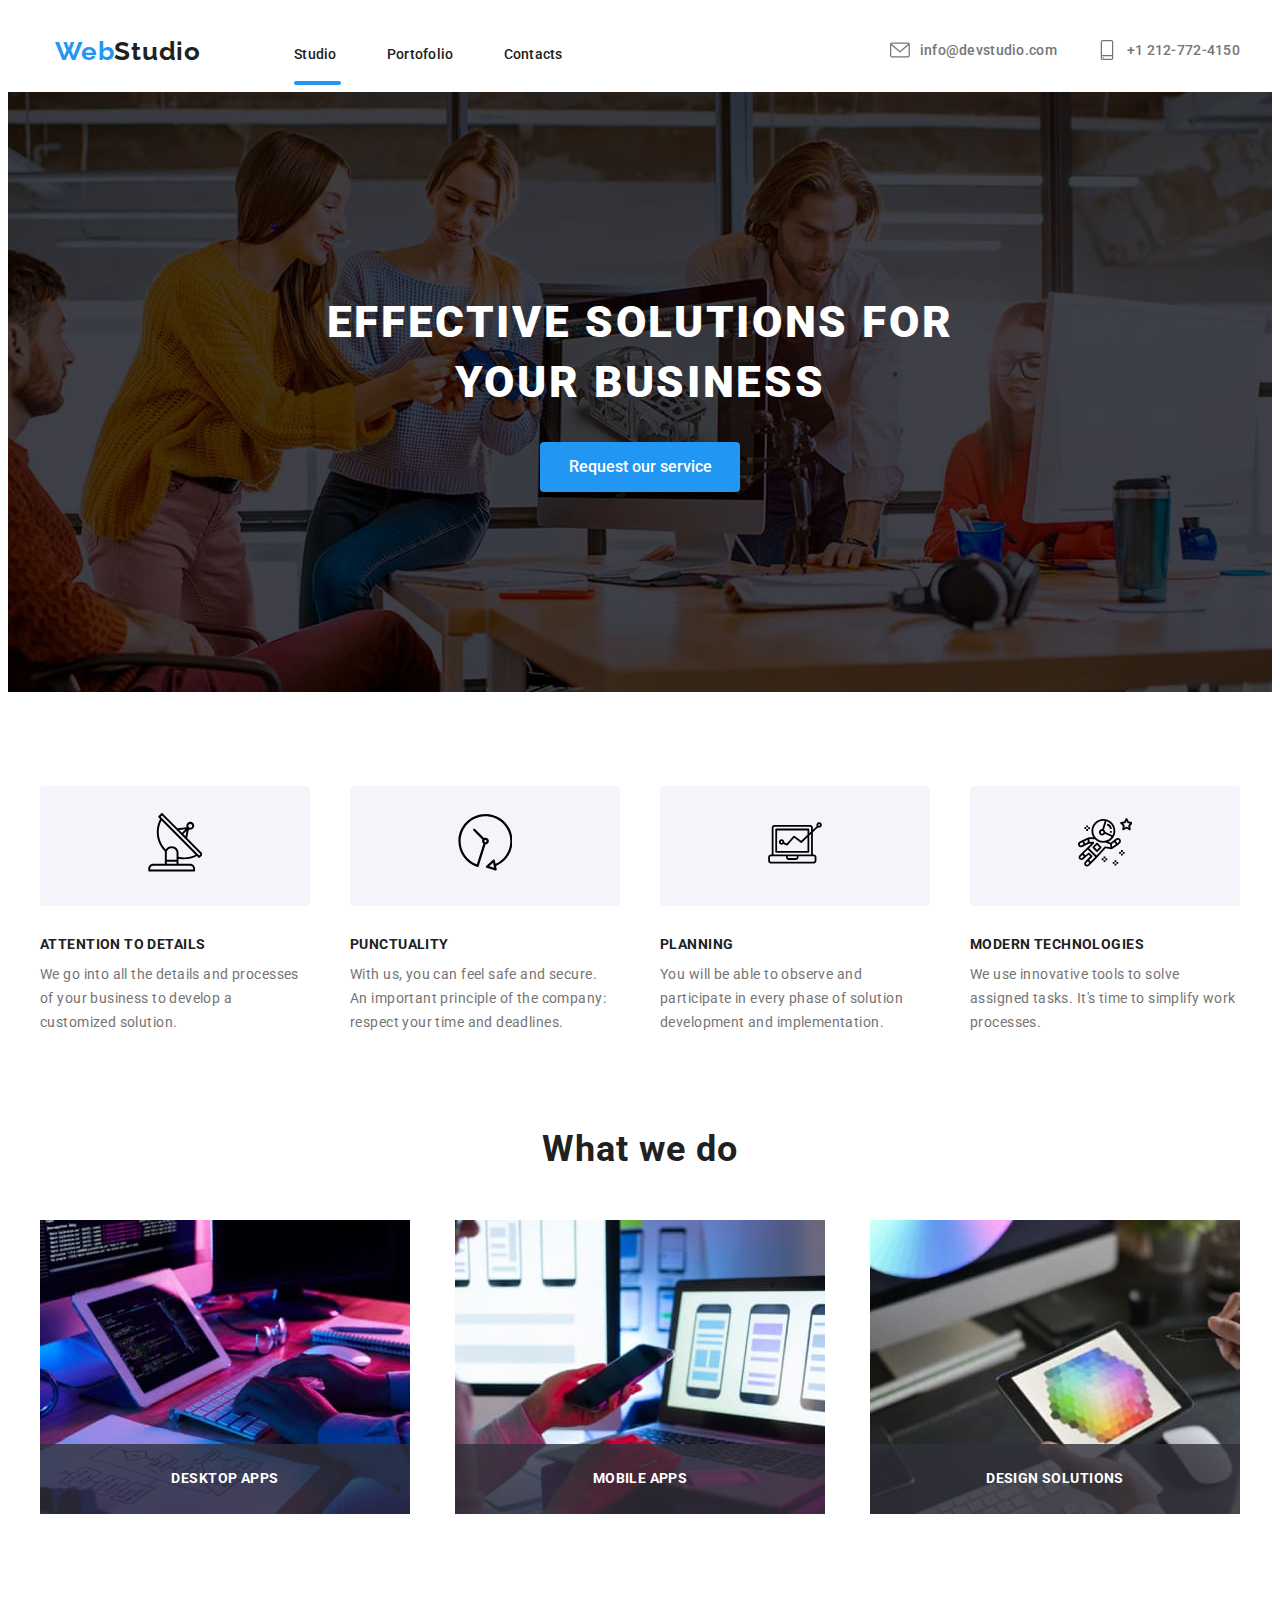
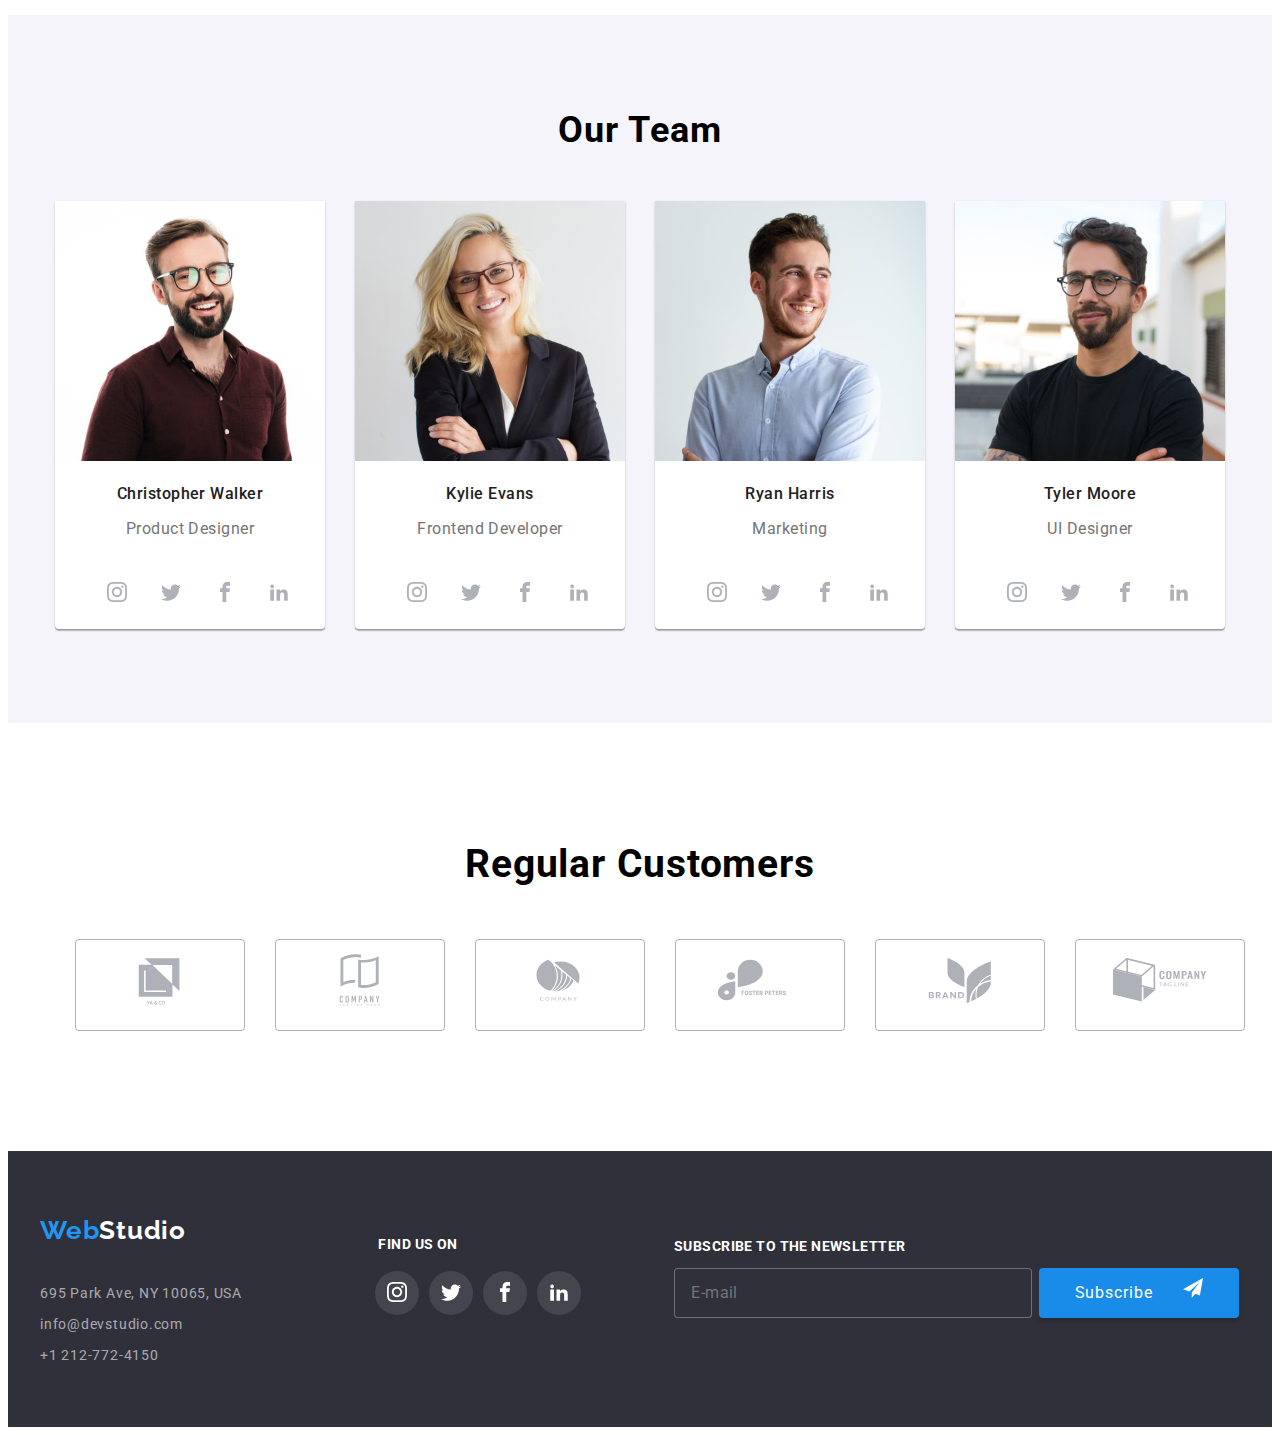
==== commit 0a3278ea: "bem ans scss" ====
--- a/index.html
+++ b/index.html
@@ -10,7 +10,8 @@
   <link href="https://fonts.googleapis.com/css2?family=Raleway:wght@700&family=Roboto:wght@400;500;700;900&display=swap"
     rel="stylesheet" />
   <link rel="stylesheet" href="node_modules/modern-normalize/modern-normalize.css" />
-  <link rel="stylesheet" href="styles/styles.css" />
+  <!--  <link rel="stylesheet" href="styles/styles.css" />-->
+  <link rel="stylesheet" href="css/main.min.css" />
   <title>WebStudio</title>
 </head>
 
@@ -75,18 +76,18 @@
   </div>
   <header class="header-conainer">
     <div class=" header container">
-      <h2 class="logo">
+      <h2 class="header__logo">
         <a class="header__title" href="index.html">Web<span class="header__title2">Studio</span></a>
       </h2>
       <nav>
         <ul class="unstyled-list navigation-list">
-          <li class="navigation-list__left">
+          <li>
             <a class="navigation-list__item active-link" href="index.html">Studio</a>
           </li>
-          <li class="navigation-list__left">
+          <li>
             <a class="navigation-list__item" href="portofolio.html">Portofolio</a>
           </li>
-          <li lass="navigation-list__left">
+          <li>
             <a class="navigation-list__item" href="contacts.html">Contacts</a>
           </li>
         </ul>
@@ -113,7 +114,7 @@
   <main>
     <div class="container-main">
       <div class="section">
-        <section class="hero-section">
+        <section class="hero">
           <h1 class="hero__title">
             EFFECTIVE SOLUTIONS FOR <br />
             YOUR BUSINESS
@@ -194,7 +195,7 @@
       </div>
     </section>
     <section class="section">
-      <div class="container container-job">
+      <div class="container job">
         <h2 class="job__title">What we do</h2>
         <ul class="unstyled-list job__list">
           <li>
@@ -376,7 +377,7 @@
       </div>
     </section>
     <section class="section">
-      <div class="container container-customers">
+      <div class="container customers">
         <h2 class="customers__title">Regular Customers</h2>
         <ul class="unstyled-list customers__list">
           <li class="customers__item">
--- a/styles/styles.css
+++ b/styles/styles.css
@@ -19,8 +19,10 @@
 
 /*HeaderSection*/
 .head-container{   
-   border-bottom: 1px solid #ececec;
-  }
+   border-bottom: 1px  solid #ECECEC;
+}
+
+
 .container-header {
   background-color: #ffffff;
   justify-content: center;
@@ -30,17 +32,10 @@
     display: flex;
     align-items: center;
 }
-.logo {
+.header__logo {
   margin: 24px 93px 25px 15px;
 }
-.title {
-  font-family: "Raleway";
-  font-style: normal;
-  line-height: 31px;
-  font-size: 26px;
-  text-decoration: none;
-  color: #2196f3;
-}
+
 
 .navigation-list__item {
   color: #212121;
@@ -101,7 +96,7 @@
 }
 .head-section {
   width: 100%;
-  background-color: blue;
+  background-color: white;
 }
 .navigation-list__item.active-link {
   position: relative;
@@ -136,7 +131,7 @@
   object-fit: cover;
 }
 
-.hero-section {
+.hero {
   box-sizing: border-box;
   width: 100%;
   height: 600px;
@@ -172,6 +167,9 @@
   color: #ffffff;
   padding: 10px 19px 10px 20px;
   border: none;
+}
+.hero__button:hover, .hero__button:focus{
+  background: #188ce8;
 }
 
 /*ObjectivesSection*/
@@ -324,9 +322,7 @@
   display: flex;
   color: #afb1b8;
 }
-.team.icons {
-  display: flex;
-}
+
 .social-media__item svg {
   fill: currentColor;
 }
@@ -342,7 +338,7 @@
   background-color: #2196f3;
 }
 
-.container-customers {
+.customers {
   display: flex;
   height: 184;
   flex-direction: column;
@@ -538,7 +534,7 @@
 }
 
 /*PortofolioPage*/
-
+<!--
 .buttons {
   display: flex;
   gap: 8px;
@@ -551,7 +547,6 @@
   background: #f5f4fa;
   border-radius: 4px;
   border: none;
-  cursor: pointer;
   padding: 6px 22px 6px 22px;
   text-align: center;
   font-family: "Roboto";
@@ -603,7 +598,6 @@
   transform: translateY(100%);
   transition: transform 250ms cubic-bezier(0.4, 0, 0.2, 1);
 }
-
 .card-details {
   border-left: 1px solid #eeeeee;
   border-bottom: 1px solid #eeeeee;
@@ -635,7 +629,7 @@
 .overlay-container__paragraf p {
   padding: 63px 24px 91px 24px;
 }
-.cards-list__overlay:hover .overlay-container__paragraf {
+.cards-list__overlay:hover .overlay-container__paragraf{
   transform: translateY(-101%);
   overflow: visible;
 }
@@ -735,12 +729,7 @@
   outline: none;
   transition: border 250ms cubic-bezier(0.4, 0, 0.2, 1);
 }
-.formular-modal__input:hover,
-.
-back:hover {
-  border: 2px solid #2196f3;
-  cursor: pointer;
-}
+
 
 .formular-modal__label:hover {
   fill: #2196f3;
@@ -750,6 +739,7 @@
 .formular-modal__input:focus,
 .formular-modal__feedback:focus {
   border: 2px solid #2196f3;
+  cursor: pointer;
 }
 
 .formular-modal__feedback {
@@ -825,7 +815,7 @@
 .formular-modal__button {
   width: 200px;
   height: 50px;
-  background: #188ce8;
+  background: #2196f3;
   box-shadow: 0px 4px 4px rgba(0, 0, 0, 0.15);
   border-radius: 4px;
   font-weight: 700;
--- a/css/main.min.css
+++ b/css/main.min.css
@@ -0,0 +1 @@
+.head-container{border-bottom:1px solid #ececec}.container-header{background:#fff;justify-content:center;align-items:center}.header{display:flex;align-items:center}.header__logo{margin:24px 93px 25px 15px}.header__title{font-family:"Raleway";font-style:normal;line-height:31px;font-size:26px;text-decoration:none;color:#2196f3}.header__title2{color:#212121}.navigation-list{display:flex;align-items:center;gap:50px;padding:0}.navigation-list__item{color:#212121;font-weight:500;font-size:14px;line-height:16px;letter-spacing:.02em;text-decoration:none;transition:color 250ms cubic-bezier(0.4, 0, 0.2, 1)}.navigation-list__item:hover,.navigation-list__item:focus{color:#2196f3}.navigation-list__item.active-link{position:relative}.navigation-list__item.active-link::after{content:"";border:2px solid #2196f3;width:100%;position:absolute;bottom:-23px;border-radius:4px;visibility:hidden;left:0}.navigation-list__item.active-link::after{visibility:visible}.right-navigation-list{display:flex;gap:40px;margin:0px 0px 0px auto;padding:0;align-items:center;justify-content:center}.right-navigation-list__item{color:#757575;display:flex;flex-direction:row-reverse;gap:10px;justify-content:center;align-items:center}.right-navigation-list__icon{display:flex;align-items:center;justify-content:center;gap:10px;transition:color 250ms cubic-bezier(0.4, 0, 0.2, 1)}.right-navigation-list__icon a:hover{color:#2196f3;stroke:#2196f3}body{font-family:"Roboto";font-style:normal;font-weight:400;font-size:26px;line-height:31px;letter-spacing:.03em}.container{width:1200px;margin:0px auto;padding:94px,15px}.unstyled-list{list-style:none}.container-main{background-image:url(..//images/backgroundimage.jpg);background-color:#757575;background-blend-mode:multiply;background-position:center;background-repeat:no-repeat;background-attachment:scroll;-o-object-fit:cover;object-fit:cover}.hero{box-sizing:border-box;width:100%;height:600px;display:flex;flex-direction:column;align-items:center}.hero__title{font-weight:900;font-size:44px;line-height:60px;text-align:center;letter-spacing:.06em;text-transform:uppercase;color:#fff;margin:0px;padding-top:200px;margin-bottom:30px}.hero__button{font-family:"Roboto";font-weight:500;font-size:16px;line-height:26px;text-align:center;width:200px;height:50px;left:700px;top:430px;background:#2196f3;box-shadow:0px 4px 4px rgba(0,0,0,.15);border-radius:4px;color:#fff;padding:10px 19px 10px 20px;border:none}.hero__button:hover,.hero__button:focus{background:#188ce8}.job__title{text-align:center;font-size:36px;line-height:42px;text-align:center;letter-spacing:.03em;color:#212121;margin:0px 0px 50px 0px}.job__list{display:flex;align-items:center;justify-content:space-between;padding:0px;gap:30px;margin:0px;padding-bottom:94px}.job__list li{position:relative}.job__apps{position:absolute;top:224px;width:370px;height:70px;display:flex;justify-content:center;align-items:center;background:rgba(47,48,58,.8);z-index:11;font-weight:700;font-size:14px;line-height:1.14;letter-spacing:.03em;text-transform:uppercase;color:#fff}.objectives-list{display:flex;align-items:center;justify-content:space-between;gap:30px;margin:0px;padding:94px 0px}.objectives-list__item{font-size:14px;line-height:16px;letter-spacing:.03em;text-transform:uppercase;color:#212121;margin:0px}.objectives-list__explication{font-size:14px;line-height:24px;letter-spacing:.03em;color:#757575;margin:10px 0px 0px 0px}.objectives-list__icon{display:flex;margin-bottom:30px;width:270px;height:120px;background:#f5f4fa;border-radius:4px;justify-content:center;align-items:center}.container-team{box-sizing:border-box;width:100%;padding:94px 0px;background-color:#f5f4fa}.team__title{text-align:center;font-size:36px;line-height:42px;text-align:center;letter-spacing:.03em;color:.team__title #000;margin:0px 0px 50px 0px}.team__list{align-items:center;justify-content:center;gap:30px;margin:0px;padding:0px;display:flex}.team__item{box-sizing:border-box;width:270px;height:428px;left:215px;top:1635px;background:#fff;box-shadow:0px 1px 3px rgba(0,0,0,.12),0px 1px 1px rgba(0,0,0,.14),0px 2px 1px rgba(0,0,0,.2);border-radius:0px 0px 4px 4px}.team__name{font-weight:500;font-size:16px;line-height:19px;text-align:center;letter-spacing:.03em;color:#212121}.team__job{font-weight:400;font-size:16px;line-height:19px;text-align:center;letter-spacing:.03em;color:#757575}.social-media{display:flex;padding-top:16px}.social-media__item{display:flex;width:44px;height:44px;border-radius:50%;align-items:center;justify-content:center;transition:background-color 250ms cubic-bezier(0.4, 0, 0.2, 1)}.social-media__item:hover,.social-media__item:focus{cursor:pointer;background-color:#2196f3}.social-media__svg{transition:fill 250ms cubic-bezier(0.4, 0, 0.2, 1)}.social-media__svg:hover,.social-media__svg:focus{fill:#fff;cursor:pointer}.social-media ul{display:flex;gap:10px}.social-media__item a{display:flex;color:#afb1b8}.social-media__item svg{fill:currentColor}.customers{display:flex;height:184;flex-direction:column;align-items:center;justify-content:center;padding:94px 0}.customers__list{display:flex;gap:30px;align-items:center;justify-content:center;padding-top:-44px}.customers__item{display:flex;box-sizing:border-box;width:170px;height:92px;border:1px solid #afb1b8;border-radius:4px;align-items:center;justify-content:center;transition:border-color 250ms cubic-bezier(0.4, 0, 0.2, 1),fill 250ms cubic-bezier(0.4, 0, 0.2, 1)}.customers__item:hover{border-color:#2196f3;fill:#2196f3;cursor:pointer}.customers__svg:hover{border-color:#2196f3;fill:#2196f3;cursor:pointer}.footer{max-width:1600px;margin:0 auto;background-color:#2f303a}.footer-container{display:flex;align-items:center;width:1200px;margin:0 auto;gap:93px}.contact-footer{box-sizing:border-box;display:flex;flex-direction:column;justify-content:space-around;gap:28px;padding:60px 0px 60px 0px}.contact-footer__logo{margin:0px}.contact-footer__title{font-family:"Raleway";font-style:normal;line-height:31px;font-size:26px;text-decoration:none;color:#2196f3}.contact-footer__title2{color:#fff}.address{margin:0px;padding:0px}.address__item{font-weight:400;font-size:14px;font-style:normal;line-height:16px;text-decoration:none;color:rgba(255,255,255,.6);transition:color 250ms cubic-bezier(0.4, 0, 0.2, 1)}.address__item:hover{color:#2196f3;cursor:pointer}.svg-footer{display:flex;flex-direction:column;align-items:center;justify-content:center}.svg-footer__title{font-family:"Roboto";font-style:normal;font-weight:700;font-size:14px;line-height:16px;letter-spacing:.03em;text-transform:uppercase;color:#fff;margin-top:0px;padding-right:80px}.footer-list{display:flex;gap:10px;margin-top:0px}.footer-list__item{display:flex;align-items:center;justify-content:center;background:rgba(255,255,255,.1);color:#fff;width:44px;height:44px;border-radius:50%;transition-property:background-color 250ms cubic-bezier(0.4, 0, 0.2, 1)}.footer-list__item:hover{cursor:pointer;background-color:#2196f3}.formular-footer{display:flex;flex-direction:column;justify-content:center;align-items:center;margin-top:-35px}.formular-footer__input{box-sizing:border-box;width:358px;height:50px;border:1px solid rgba(255,255,255,.3);border-radius:4px;background-color:#2f303a;font-family:"Roboto";font-style:normal;font-weight:400;font-size:16px;line-height:20px;padding-left:16px;align-items:center;letter-spacing:.03em;outline:none;color:rgba(255,255,255,.6);transition:border 250ms cubic-bezier(0.4, 0, 0.2, 1)}.formular-footer__input:hover,.formular-footer__input:focus{border:2px solid #188ce8}.formular-footer__button{width:200px;height:50px;margin-left:0px;background:#188ce8;box-shadow:0px 4px 4px rgba(0,0,0,.15);border-radius:4px;font-family:"Roboto";font-style:normal;font-size:16px;line-height:30px;justify-content:center;align-items:center;text-align:center;letter-spacing:.06em;color:#fff;border:none;transition:background 250ms cubic-bezier(0.4, 0, 0.2, 1)}.formular-footer__button:hover,.formular-footer__button:focus{background:#188ce8}.formular-footer__svg{padding-left:25px;align-items:center;justify-content:center}.formular-footer__subscribe{font-family:"Roboto";font-style:normal;font-weight:700;font-size:14px;line-height:16px;letter-spacing:.03em;text-transform:uppercase;color:#fff;padding-right:69px}.is-hidden{visibility:hidden;opacity:0}.modal{background:rgba(0,0,0,.2);position:fixed;width:100%;height:100%;z-index:10;display:flex;justify-content:center;align-items:center;transition:opacity 250ms linear}.modal__inside{position:relative;width:528px;height:581px;background:#fff;box-shadow:0px 1px 3px rgba(0,0,0,.12),0px 1px 1px rgba(0,0,0,.14),0px 2px 1px rgba(0,0,0,.2);border-radius:4px}.modal__button{position:absolute;top:8px;right:8px;border-radius:50%;display:flex;justify-content:center;align-items:center;box-sizing:border-box;width:30px;height:30px;background:#fff;border:1px solid rgba(0,0,0,.1);transition:fill 250ms cubic-bezier(0.4, 0, 0.2, 1)}.modal__button:hover{fill:#2196f3;cursor:pointer}.formular-modal{display:flex;flex-direction:column;font-family:"Roboto";font-style:normal;font-weight:400;font-size:12px;line-height:14px;letter-spacing:.01em;color:#757575;gap:10px;justify-content:center;align-items:center;padding:40px}.formular-modal__title{align-items:center;font-family:"Roboto";font-style:normal;font-weight:700;font-size:20px;line-height:23px;text-align:center;letter-spacing:.03em;color:#212121;margin-top:-5px}.formular-modal__input{box-sizing:border-box;width:448px;height:40px;border:1px solid rgba(33,33,33,.2);border-radius:4px;padding-left:40px;outline:none;transition:border 250ms cubic-bezier(0.4, 0, 0.2, 1)}.formular-modal__input:focus,.formular-modal__input:hover{border:2px solid #2196f3;cursor:pointer}.formular-modal__label{display:flex;flex-direction:column;position:relative;transition:fill 250ms cubic-bezier(0.4, 0, 0.2, 1)}.formular-modal__label:hover{fill:#2196f3;cursor:pointer}.formular-modal__feedback{box-sizing:border-box;width:448px;height:120px;border:1px solid rgba(33,33,33,.2);border-radius:4px;resize:none;font-family:"Roboto";font-style:normal;font-size:14px;line-height:16px;letter-spacing:.01em;padding:12px 16px;color:rgba(117,117,117,.5);outline:none;transition:border 250ms cubic-bezier(0.4, 0, 0.2, 1)}.formular-modal__feedback:focus,.formular-modal__feedback:hover{border:2px solid #2196f3;cursor:pointer}.formular-modal__svg{position:absolute;left:15px;top:50%}.formular-modal__replace{width:16px;height:15px;border:2px solid #212121;border-radius:2px;display:flex;justify-content:center;align-items:center}.formular-modal__checkbox{display:none}.formular-modal__button{width:200px;height:50px;background:#188ce8;box-shadow:0px 4px 4px rgba(0,0,0,.15);border-radius:4px;font-weight:700;font-size:16px;line-height:30px;display:flex;align-items:center;text-align:center;justify-content:center;letter-spacing:.06em;color:#fff;border:none;transition:background 250ms cubic-bezier(0.4, 0, 0.2, 1)}.formular-modal__button:focus,.formular-modal__button:hover{background:#2196f3;cursor:pointer}.terms{flex-direction:row;gap:8px;justify-content:center;align-items:center;margin-top:10px;margin-bottom:20px;font-size:14px;line-height:24px;letter-spacing:.03em;color:#757575}.terms svg{width:16px;height:16px;position:static;opacity:0;fill:#fff}.condition{color:#2196f3}.formular-modal input[type=checkbox]:checked+.formular-modal__replace svg{opacity:1}.formular-modal input[type=checkbox]:checked+.formular-modal__replace{background:#2196f3;border:#2196f3}.buttons{display:flex;gap:8px;justify-content:center;padding:94px 0px 50px 0px;margin:0px}.buttons__item{height:38px;background:#f5f4fa;border-radius:4px;border:none;padding:6px 22px 6px 22px;text-align:center;font-family:"Roboto";font-weight:500;font-size:16px;line-height:26px;text-align:center;transition:background-color 250ms cubic-bezier(0.4, 0, 0.2, 1),color 250ms cubic-bezier(0.4, 0, 0.2, 1),box-shadow 250ms cubic-bezier(0.4, 0, 0.2, 1)}.buttons__item:hover{background-color:#2196f3;color:#fff;box-shadow:0px 2px rgba(0,0,0,.1);cursor:pointer}.cards-list{display:flex;gap:30px;flex-wrap:wrap;padding-left:0;margin:0;padding-bottom:96px}.cards-list__overlay{display:flex;flex-direction:column;transition:box-shadow 250ms cubic-bezier(0.4, 0, 0.2, 1)}.cards-list__overlay:hover{box-shadow:0px 1px 1px rgba(0,0,0,.12),0px 4px 4px rgba(0,0,0,.06),1px 4px 6px rgba(0,0,0,.16);cursor:pointer}.card-details{border-left:1px solid #ececec;border-bottom:1px solid #ececec;border-right:1px solid #ececec;padding-left:24px}.card-details__title{font-weight:700;font-size:18px;line-height:2;letter-spacing:.06em}.card-details__description{font-weight:400;font-size:16px;line-height:1.87;letter-spacing:.03em;color:#757575}.overlay-container{height:294px;overflow:hidden;position:relative}.overlay-container__paragraf{position:absolute;width:370px;height:294px;background:rgba(33,150,243,.9);font-weight:400;font-size:18px;line-height:1.55;letter-spacing:.03em;color:#fff;transform:translateY(100%);transition:transform 250ms cubic-bezier(0.4, 0, 0.2, 1)}.overlay-container__paragraf p{padding:63px 24px 91px 24px}.cards-list__overlay:hover .overlay-container__paragraf{transform:translateY(-101%);overflow:visible}/*# sourceMappingURL=main.min.css.map */